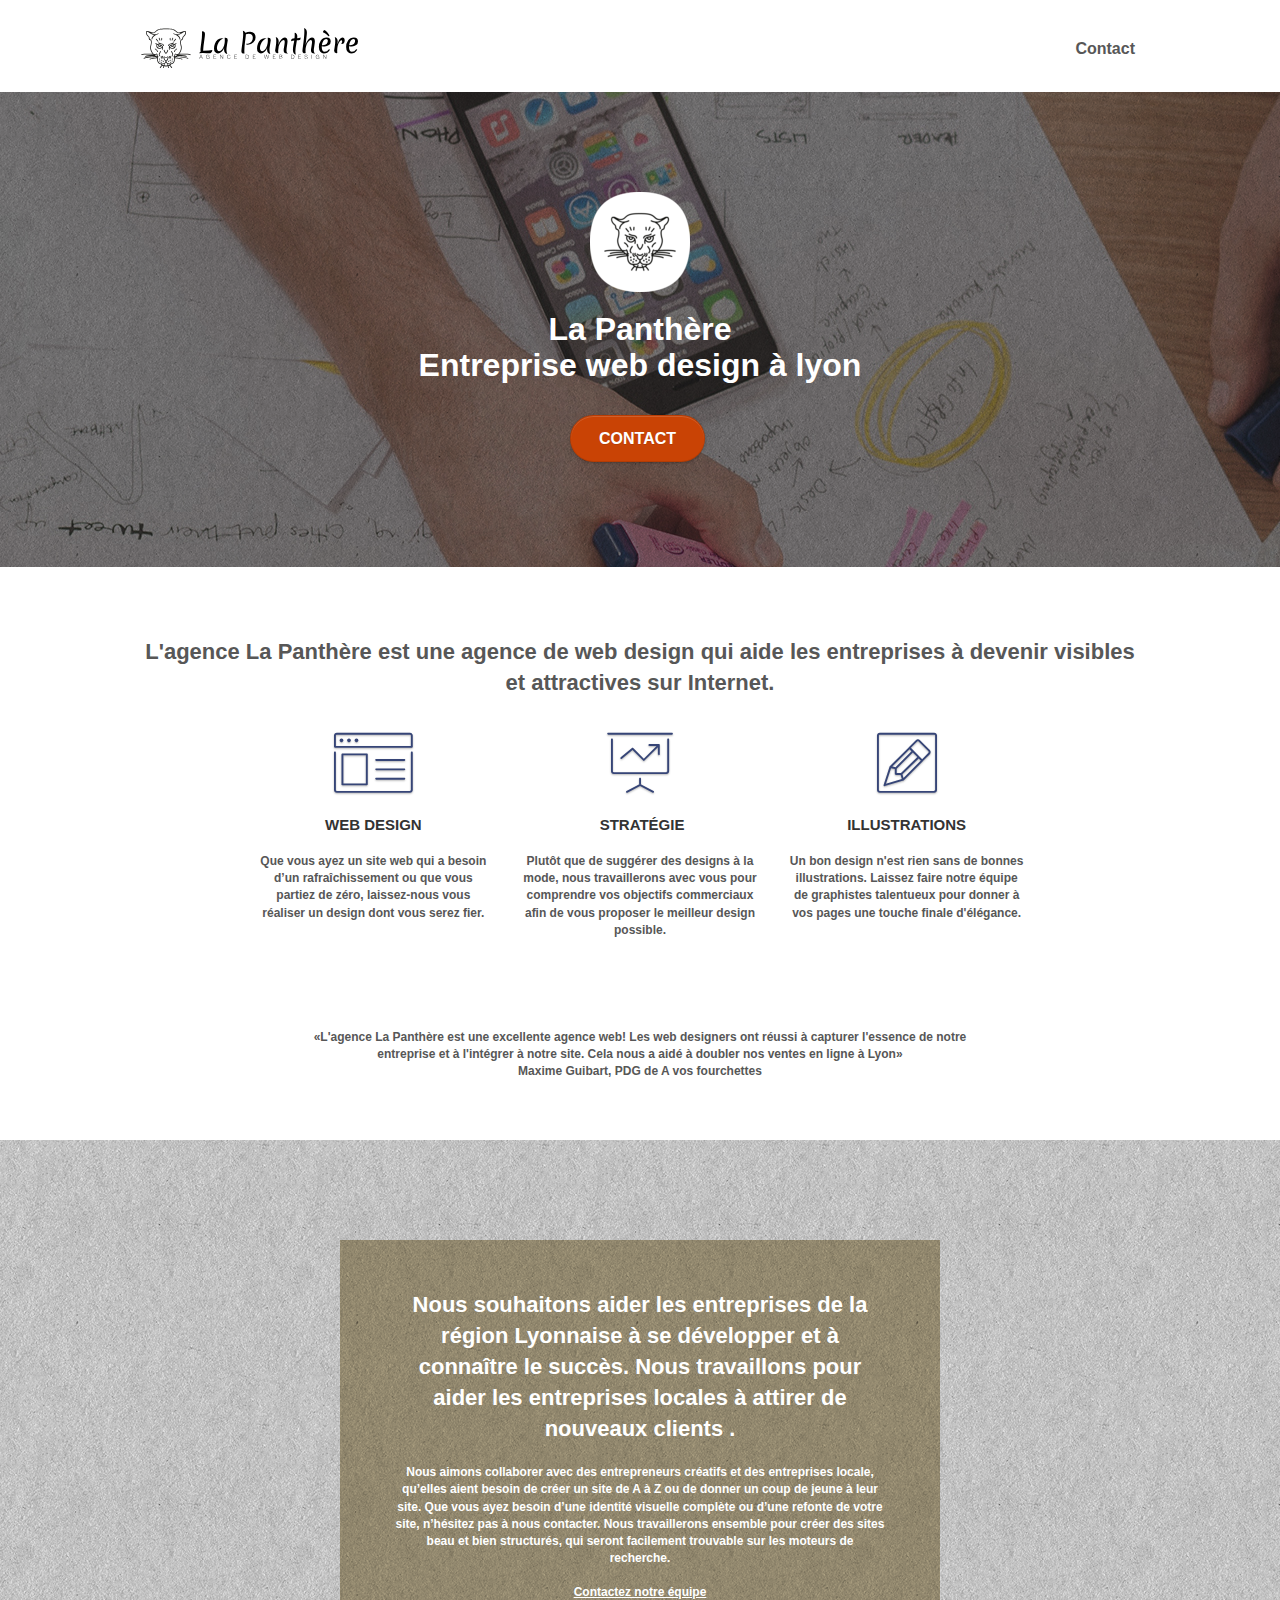
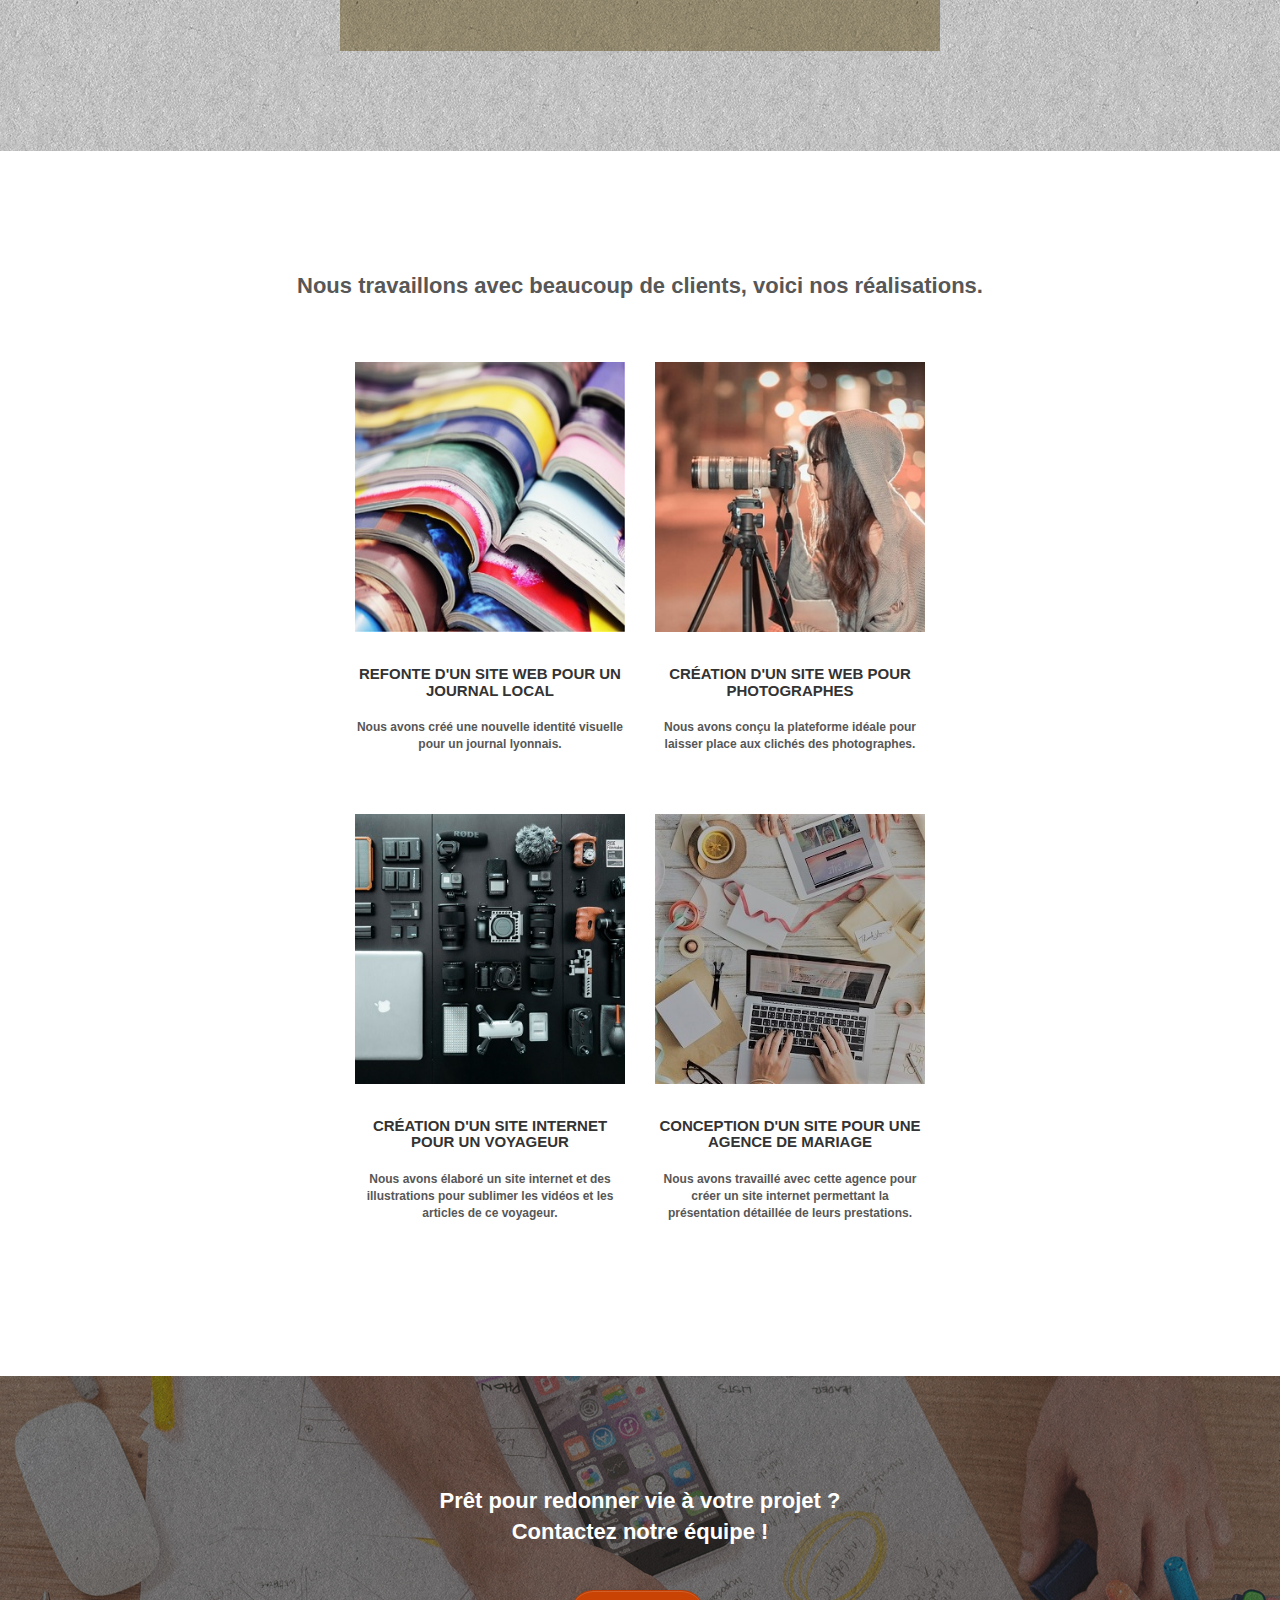
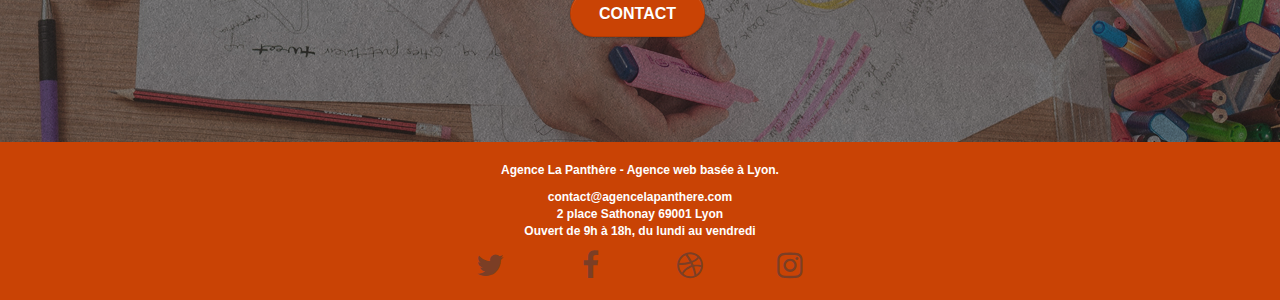
==== index.html @ bd64f6de "add region role" ====
<!doctype html>
<!-- Modifié la balise HTML pour indiquer la langue et le pays de la page : lang="fr-fr" -->
<html lang="fr-fr">
<head>
	<meta charset="utf-8">
	<!-- Supprimé le meta keywords qui est inutile -->
	<!-- Modifié le meta description , content incluant les sujets des pages -->
	<meta name="description" content="Agence de webdesign à Lyon. Proposez de la meilleure expertise pour votre stratégie web: développement et création de site web, web design, stratégie SEO (référencement et positionnement de site internet)">
	<meta name="viewport" content="width=device-width, initial-scale=1.0, viewport-fit=cover">
	<!-- Ajouté balise meta robots et googlebot pour permettre l'indexation-->
	<meta name="robots" content="index,follow">
	<meta name="googlebot" content="index,follow">
	
	<link rel="shortcut icon" type="image/png" href="favicon.jpg">
	
	<!-- minimisé les fiches annexs pour réduire la taille de la page -->
	<link rel="stylesheet" type="text/css" href="./css/bootstrap.min.css">
	<link rel="stylesheet" type="text/css" href="./css/style.min.css">
	<link rel="stylesheet" type="text/css" href="./css/font-awesome.min.css">
	<link rel="stylesheet" type="text/css" href="./css/et-line.min.css">

	<!-- minimisé, parametré exécution defer -->
	<script src="./js/jquery-2.1.0.min.js" defer></script>
	<script src="./js/bootstrap.min.js" defer></script>
	<script src="./js/blocs.min.js" defer></script>
	<script src="./js/jquery.touchSwipe.min.js" defer></script>
	<script src="./js/gmaps.min.js" defer></script>
		
	<!-- Modifié la balise title en donnant un nom incluant le sujet de la page -->
	<title>Agence La Panthère - Entreprise Webdesign lyon</title>
	
		
<!-- Global site tag (gtag.js) - Google Analytics -->
	<script async src="https://www.googletagmanager.com/gtag/js?id=G-L9MEDLCKHD"></script>
	<script>
	window.dataLayer = window.dataLayer || [];
	function gtag(){dataLayer.push(arguments);}
	gtag('js', new Date());

	gtag('config', 'G-L9MEDLCKHD');
	</script>
<!-- Analytics END -->		
</head>
<body>
<!-- Principal conteneur -->
<div class="page-container">
    
<!-- bloc-0 -->
	<div class="bloc bgc-white l-bloc " id="bloc-0">
		<div class="container bloc-sm">

			<nav class="navbar row">
				<div class="navbar-header">
					<!-- Supprimé  div class="keywords" : une technique de black hat -->
					<!-- modifié alt du img -->
					<a class="navbar-brand" href="index.html"><img src="img/agence-la-panthere-monochrome.svg" alt="logo la Panthère agence web design à lyon " height="40" /></a>
					<!-- Supprimé  div class="keywords" : une technique de black hat -->
					<!-- ajouté aria-label="menu bar" pour le btn par rapport à l'accessibilité-->
					<button id="nav-toggle" type="button" class="ui-navbar-toggle navbar-toggle" data-toggle="collapse" data-target=".navbar-1" aria-label="menu bar">
						<!-- Supprimé balise span: Toggle navigation inutile -->
						<span class="icon-bar"></span>
						<span class="icon-bar"></span>
						<span class="icon-bar"></span>
					</button>
				</div>
				<div class="collapse navbar-collapse navbar-1 special-dropdown-nav">
					<ul class="site-navigation nav navbar-nav">
						<!-- Modifié le contenu du balise a en donnant un text compréhensible -->
						<li>
							<a href="contact.html">Contact</a>
						</li>
					</ul>
				</div>
			</nav>
		</div>
	</div>
<!-- bloc-0 END -->

<!-- bloc-1-presentation -->
	<div class="bloc bgc-dark-slate-blue bg-banniere d-bloc bg-t-edge bloc-bg-texture texture-paper b-parallax" id="bloc-1-hero" role="region" aria-label="presentation">
		<div class="container bloc-lg">
			<div class="row tight-width-whitespace">
				<div class="col-sm-12">
					<!-- Modifié alt avec un contenu cohérent-->
					<img src="img/logo.png" class="center-block image-resize-mode" width="100" alt="logo entreprise la Panthère webdesign à lyon " />
					<!-- Modifié le contenu du h1 : incluer le mot de clé exact -->
					<h1 class="text-center hero-bloc-text tc-white ">
						La Panthère <br>
						Entreprise web design à lyon
					</h1>
					<div class="text-center">
						<!-- Modifié href -->
						<a href="contact.html" class="btn btn-lg btn-clean btn-rd cta-hero btn-atomic-tangerine" id="cta-hero">Contact</a>
					</div>
				</div>
			</div>
		</div>
	</div>
<!-- bloc-1-presentation END -->

<!-- bloc-2-services -->
	<div class="bloc bgc-white l-bloc" id="bloc-2-services" role="region" aria-label="services">
		<div class="container bloc-md">
			<div class="row">
				<div class="col-sm-12 text-center">
					<!-- Remplacé image du text avec un h2  -->
					<h2>L'agence La Panthère est une agence de web design qui aide les entreprises à devenir visibles et attractives sur Internet.</h2>
				</div>
			</div>
			<div class="row voffset-lg med-width-whitespace">
				<div class="col-sm-4">
					<div class="text-center">
						<span class="et-icon-browser sm-shadow icon-dark-slate-blue icons icon-lg" ></span>
					</div>
					<h3 class="mg-md text-center">
						Web design
					</h3>
					<p class="text-center ">
						Que vous ayez un site web qui a besoin d&rsquo;un rafraîchissement ou que vous partiez de zéro, laissez-nous vous réaliser un design dont vous serez fier.
					</p>
				</div>
				<div class="col-sm-4">
					<div class="text-center">
						<span class="et-icon-presentation sm-shadow icon-dark-slate-blue icons icon-lg" ></span>
					</div>
					<h3 class="mg-md text-center">
						&nbsp;Stratégie
					</h3>
					<p class="text-center ">
						Plutôt que de suggérer des designs à la mode, nous travaillerons avec vous pour comprendre vos objectifs commerciaux afin de vous proposer le meilleur design possible.<br>
					</p>
				</div>
				<div class="col-sm-4">
					<div class="text-center">
						<span class="et-icon-edit sm-shadow icon-dark-slate-blue icons icon-lg" ></span>
					</div>
					<h3 class="mg-md text-center">
						Illustrations
					</h3>
					<p class="text-center ">
						Un bon design n'est rien sans de bonnes illustrations. Laissez faire notre équipe de graphistes talentueux pour donner à vos pages une touche finale d'élégance.
					</p>
				</div>
			</div>
			<div class="row voffset-lg voffset">
				<div class="col-xs-12 col-md-8 col-md-offset-2 text-center">
					<!-- Remplacé image du text avec une balise de citation -->
					<p>
						<q>L'agence La Panthère est une excellente agence web! 
							Les web designers ont réussi à capturer l'essence de notre entreprise et à l'intégrer à notre site. 
							Cela nous a aidé à doubler nos ventes en ligne à Lyon</q>
						<br>
						Maxime Guibart, PDG de A vos fourchettes
					</p>
				</div>
			</div>
		</div>
	</div>
<!-- bloc-2-services END -->

<!-- bloc-3-what-i-do -->
	<div class="bloc tc-white bg-presentation d-bloc bloc-bg-texture texture-paper b-parallax" id="bloc-3-what-i-do" role="region" aria-label="what-i-do">
		<div class="container bloc-lg">
			<div class="row tight-width-whitespace black-background">
				<div class="col-sm-12">
					<h2 class="mg-md text-center tc-white">
						Nous souhaitons aider les entreprises de la région Lyonnaise à se développer et à connaître le succès. Nous travaillons pour aider les entreprises locales à attirer de nouveaux clients .<br>
					</h2>
					<p class="text-center white ">
						Nous aimons collaborer avec des entrepreneurs créatifs et des entreprises locale, qu’elles aient besoin de créer un site de A à Z ou de donner un coup de jeune à leur site. Que vous ayez besoin d’une identité visuelle complète ou d’une refonte de votre site, n’hésitez pas à nous contacter. Nous travaillerons ensemble pour créer des sites beau et bien structurés, qui seront facilement trouvable sur les moteurs de recherche. 
						<br><br>
						<!-- Modifié le style par rapport à l'accessibilité -->
						<a class="ltc-white bold-link" href="contact.html">Contactez notre équipe</a><br>
					</p>
				</div>
			</div>
		</div>
	</div>
<!-- bloc-3-what-i-do END -->

<!-- bloc-4-portfolio -->
	<div class="bloc bgc-white bg-lines-h2-bg bg-repeat l-bloc" id="bloc-4-portfolio" role="region" aria-label="portfolio">
		<div class="container bloc-lg">
			<div class="row">
				<div class="col-sm-12 text-center">
					<!-- Remplacé image du text avec une balise h2 -->
					<h2>Nous travaillons avec beaucoup de clients, voici nos réalisations.</h2>
				</div>
			</div>
			<div class="row tight-width-whitespace portfolio-row">
				<div class="col-sm-6">
					<a href="#" data-lightbox="img/1.jpg" data-gallery-id="gallery-1" data-caption="Refonte d'un site web pour un journal local" data-frame="snapshot-lb">
						<!-- Modifié alt -->
						<img src="img/1.jpg" alt="refonte site web journal" class="img-responsive portfolio-thumb" />
					</a>
					<h3 class="mg-md text-center">
						Refonte d'un site web pour un journal local
					</h3>
					<p class="text-center">
						Nous avons créé une nouvelle identité visuelle pour un journal lyonnais.
					</p>
				</div>
				<div class="col-sm-6">
					<a href="#" data-lightbox="img/2.jpg" data-gallery-id="gallery-1" data-caption="Création d'un site web pour photographes" data-frame="snapshot-lb">
						<!-- Modifié alt -->
						<img src="img/2.jpg" class="img-responsive portfolio-thumb" alt="Création d'un site web pour photographes" />
					</a>
					<h3 class="mg-md text-center">
						Création d'un site web pour photographes
					</h3>
					<p class="text-center">
						Nous avons conçu la plateforme idéale pour laisser place aux clichés des photographes.
					</p>
				</div>
			</div>
			<div class="row tight-width-whitespace portfolio-row">
				<div class="col-sm-6">
					<a href="#" data-lightbox="img/3.bmp" data-gallery-id="gallery-1" data-caption="Création d'un site internet pour un voyageur" data-frame="snapshot-lb">
						<!-- Modifié alt -->
						<img src="img/3.bmp" class="img-responsive portfolio-thumb" alt="Création d'un site web pour voyageur"/>
					</a>
					<h3 class="mg-md text-center">
						Création d'un site internet pour un voyageur
					</h3>
					<p class="text-center">
						Nous avons élaboré un site internet et des illustrations pour sublimer les vidéos et les articles de ce voyageur.
					</p>
				</div>
				<div class="col-sm-6">
					<a href="#" data-lightbox="img/4.bmp" data-gallery-id="gallery-1" data-caption="Conception d'un site pour une agence de mariage" data-frame="snapshot-lb">
						<!-- Modifié alt -->
						<img src="img/4.bmp" class="img-responsive portfolio-thumb" alt="Création d'un site web pour agence de mariage" />
					</a>
					<h3 class="mg-md text-center">
						Conception d'un site pour une agence de mariage
					</h3>
					<p class="text-center">
						Nous avons travaillé avec cette agence pour créer un site internet permettant la présentation détaillée de leurs prestations.
					</p>
				</div>
			</div>
		</div>
	</div>
<!-- bloc-4-portfolio END -->

<!-- bloc-5-cta -->
	<div class="bloc bgc-dark-slate-blue bg-banniere d-bloc bloc-bg-texture texture-paper" id="bloc-5-cta" role="region" aria-label="contact us">
		<div class="container bloc-lg">
			<div class="row">
				<h2 class="mg-md text-center tc-white">
					Prêt pour redonner vie à votre projet ?<br>Contactez notre équipe !
				</h2>
				<div class="col-sm-12 text-center">
					<!-- Modifié href -->
					<a href="contact.html" class="btn btn-atomic-tangerine btn-clean btn-rd btn-lg cta-hero">Contact</a>
				</div>
			</div>
		</div>
	</div>
<!-- bloc-5-cta END -->

<!-- Footer - bloc-8 -->
<!-- ajouté L'ARIA Landmark Roles pour l'aspec sémantique -->
	<div class="bloc bgc-atomic-tangerine d-bloc" id="bloc-8" role="contentinfo">
		<div class="container bloc-sm">
			<div class="row">
				<div class="col-sm-12">
					<p class="text-center white">
						Agence La Panthère - Agence web basée à Lyon.<br>
					</p>
					<p class="text-center white">
						<a  class="white" href="mailto:contact@agencelapanthere.com">contact@agencelapanthere.com</a>
						<br>
						<a class="white" target="blank" href="https://www.google.fr/maps/place/2+Pl.+Sathonay,+69001+Lyon/@45.7695241,4.8279733,17z/data=!3m1!4b1!4m5!3m4!1s0x47f4eb020f3664e9:0x13e3d71752922c1f!8m2!3d45.7695241!4d4.8301673">2 place Sathonay 69001 Lyon</a>
						<br>Ouvert de 9h à 18h, du lundi au vendredi<br>
					</p>
					<div class="row row-no-gutters social">
						<div class="col-sm-3">
							<div class="text-center">
								<!-- modifié href pour pointer le lien correct-->
								<!-- ajouté aria-label="twitter link" pour l'accessibilité -->
								<a class="social" href="https://twitter.com" aria-label="twitter link"><span class="fa fa-twitter icon-md"></span></a>
							</div>
						</div>
						<div class="col-sm-3">
							<div class="text-center">
								<!-- modifié href pour pointer le lien correct -->
								<!-- ajouté aria-label="facebook link" pour l'accessibilité -->
								<a class="social" href="https://www.facebook.com" aria-label="facebook link"><span class="fa fa-facebook icon-md"></span></a>
							</div>
						</div>
						<div class="col-sm-3">
							<div class="text-center">
								<!-- modifié href pour pointer le lien correct -->
								<!-- ajouté aria-label="dribbble link" pour l'accessibilité -->
								<a class="social" href="https://www.dribbble.com" aria-label="dribbble link"><span class="fa fa-dribbble icon-md"></span></a>
							</div>
						</div>
						<div class="col-sm-3">
							<div class="text-center">
								<!-- modifié href pour pointer le lien correct -->
								<!-- ajouté aria-label="instagram link" pour l'accessibilité -->
								<a class="social" href="https://www.instagram.com" aria-label="instagram link"><span class="fa fa-instagram icon-md"></span></a>
							</div>
						</div>
					</div>
					<!-- Supprimé les liens de partenaires qui n'existent pas -->
			</div>
		</div>
	</div>
	<!-- Footer - bloc-8 END -->

	</div>
<!-- Footer - bloc-8 END -->
</div>
<!-- Principal conteneur END -->
    


</body>
</html>
---- css/style.min.css ----
body{margin:0;padding:0;background:#FFF;overflow-x:hidden;-webkit-font-smoothing:antialiased;-moz-osx-font-smoothing:grayscale}a,button{transition:all .3s ease-in-out;outline:none!important}a:hover{text-decoration:none;cursor:pointer}#page-loading-blocs-notifaction{position:fixed;top:0;bottom:0;width:100%;z-index:100000;background:#FFF url(../img/pageload-spinner.gif) no-repeat center center}.bloc{width:100%;clear:both;background:50% 50% no-repeat;padding:0 50px;-webkit-background-size:cover;-moz-background-size:cover;-o-background-size:cover;background-size:cover;position:relative}.bloc .container{padding-left:0;padding-right:0}.bloc-lg{padding:100px 50px}.bloc-md{padding:50px}.bloc-sm{padding:20px 50px}.bg-center,.bg-l-edge,.bg-r-edge,.bg-t-edge,.bg-b-edge,.bg-tl-edge,.bg-bl-edge,.bg-tr-edge,.bg-br-edge,.bg-repeat{-webkit-background-size:auto!important;-moz-background-size:auto!important;-o-background-size:auto!important;background-size:auto!important}.bg-repeat{background:repeat}.bg-t-edge{background:top no-repeat}.bloc-bg-texture::before{content:"";background-size:2px 2px;position:absolute;top:0;bottom:0;left:0;right:0}.texture-paper::before{background:url(../img/texture-paper.png);background-size:280px 280px}.b-parallax{background-attachment:fixed}.d-bloc{color:rgba(255,255,255,.7)}.d-bloc button:hover{color:rgba(255,255,255,.9)}.d-bloc .icon-round,.d-bloc .icon-square,.d-bloc .icon-rounded,.d-bloc .icon-semi-rounded-a,.d-bloc .icon-semi-rounded-b{border-color:rgba(255,255,255,.9)}.d-bloc .divider-h span{border-color:rgba(255,255,255,.2)}.d-bloc .a-btn,.d-bloc .navbar a,.d-bloc .navbar-brand,.d-bloc a .icon-sm,.d-bloc a .icon-md,.d-bloc a .icon-lg,.d-bloc a .icon-xl,.d-bloc h1 a,.d-bloc h2 a,.d-bloc h3 a,.d-bloc h4 a,.d-bloc h5 a,.d-bloc h6 a,.d-bloc p a{color:rgba(71,60,60,.6)}.d-bloc .a-btn:hover,.d-bloc .navbar a:hover,.d-bloc .navbar-brand:hover,.d-bloc a:hover .icon-sm,.d-bloc a:hover .icon-md,.d-bloc a:hover .icon-lg,.d-bloc a:hover .icon-xl,.d-bloc h1 a:hover,.d-bloc h2 a:hover,.d-bloc h3 a:hover,.d-bloc h4 a:hover,.d-bloc h5 a:hover,.d-bloc h6 a:hover,.d-bloc p a:hover{color:#2f2d2d}.d-bloc .navbar-toggle .icon-bar{background:rgba(255,255,255,1)}.d-bloc .btn-wire,.d-bloc .btn-wire:hover{color:rgba(255,255,255,1);border-color:rgba(255,255,255,1)}.d-bloc .panel{color:rgba(0,0,0,.5)}.d-bloc .panel button:hover{color:rgba(0,0,0,.7)}.d-bloc .panel icon{border-color:rgba(0,0,0,.7)}.d-bloc .panel .divider-h span{border-color:rgba(0,0,0,.1)}.d-bloc .panel .a-btn{color:rgba(0,0,0,.6)}.d-bloc .panel .a-btn:hover{color:rgba(0,0,0,1)}.d-bloc .panel .btn-wire,.d-bloc .panel .btn-wire:hover{color:rgba(0,0,0,.7);border-color:rgba(0,0,0,.3)}.d-bloc .panel,.l-bloc{color:rgba(0,0,0,.5)}.d-bloc .panel button:hover,.l-bloc button:hover{color:rgba(0,0,0,.7)}.l-bloc .icon-round,.l-bloc .icon-square,.l-bloc .icon-rounded,.l-bloc .icon-semi-rounded-a,.l-bloc .icon-semi-rounded-b{border-color:rgba(0,0,0,.7)}.d-bloc .panel .divider-h span,.l-bloc .divider-h span{border-color:rgba(0,0,0,.1)}.d-bloc .panel .a-btn,.l-bloc .a-btn,.l-bloc .navbar a,.l-bloc .navbar-brand,.l-bloc a .icon-sm,.l-bloc a .icon-md,.l-bloc a .icon-lg,.l-bloc a .icon-xl,.l-bloc h1 a,.l-bloc h2 a,.l-bloc h3 a,.l-bloc h4 a,.l-bloc h5 a,.l-bloc h6 a,.l-bloc p a{color:rgba(0,0,0,.6)}.d-bloc .panel .a-btn:hover,.l-bloc .a-btn:hover,.l-bloc .navbar a:hover,.l-bloc .navbar-brand:hover,.l-bloc a:hover .icon-sm,.l-bloc a:hover .icon-md,.l-bloc a:hover .icon-lg,.l-bloc a:hover .icon-xl,.l-bloc h1 a:hover,.l-bloc h2 a:hover,.l-bloc h3 a:hover,.l-bloc h4 a:hover,.l-bloc h5 a:hover,.l-bloc h6 a:hover,.l-bloc p a:hover{color:rgba(0,0,0,1)}.l-bloc .navbar-toggle .icon-bar{color:rgba(0,0,0,.6)}.d-bloc .panel .btn-wire,.d-bloc .panel .btn-wire:hover,.l-bloc .btn-wire,.l-bloc .btn-wire:hover{color:rgba(0,0,0,.7);border-color:rgba(0,0,0,.3)}.voffset{margin-top:30px}.voffset-lg{margin-top:80px}.row-no-gutters{margin-right:0;margin-left:0}.row.row-no-gutters>[class^="col-"],.row.row-no-gutters>[class*=" col-"]{padding-right:0;padding-left:0}#bloc-1-hero h1{font-size:32px}.navbar{margin-bottom:0;z-index:1}.navbar-brand{height:auto;padding:3px 15px;font-size:25px;font-weight:400;font-weight:600;line-height:44px}.navbar-brand img{max-height:200px;margin:0 5px 0 0;display:inline}.navbar-brand img[src$=svg]{min-width:100px}.nav-center .navbar-brand img{margin:0}.navbar .nav{padding-top:2px;margin-right:-16px;float:right;z-index:1}.nav>li{float:left;margin-top:4px;font-size:16px}.navbar-nav .open .dropdown-menu>li>a{text-align:inherit}.nav>li a:hover,.nav>li a:focus{background:transparent}.navbar-toggle{margin:10px 10px 0 0;border:0}.navbar-toggle:hover{background:transparent!important}.navbar-toggle .icon-bar{background-color:rgba(0,0,0,.5);width:26px}.nav-invert .navbar .nav{float:left}.nav-invert .navbar-header,.nav-invert .navbar-brand{float:right;position:relative;z-index:2}@media (min-width:768px){.site-navigation{position:absolute;top:50%;right:20px;transform:translate(0,-50%);-webkit-transform:translateY(-50%)}.nav>li .dropdown-menu a,.nav>li .dropdown-menu a:hover{color:#484848}.nav-invert .site-navigation{left:0;right:0}.nav-center{text-align:center}.nav-center .navbar-header{width:100%}.nav-center .navbar-header,.nav-center .navbar-brand,.nav-center .nav>li{float:none;display:inline-block}.nav-center .site-navigation{position:relative;width:100%;right:0;margin-right:0;margin-top:20px}.nav-center.mini-nav .navbar-toggle{float:none;margin:10px auto 0}}.nav>li>.dropdown a{background:none!important;display:block;padding:14px 15px}nav .caret{margin:0 5px}.dropdown-menu .dropdown-menu{top:-8px;left:100%}.dropdown-menu .dropmenu-flow-right{top:100%;left:0;margin-left:-1px;border-top-left-radius:0;border-top-right-radius:0}.dropdown-menu .dropdown span{border:4px solid #000;border-top-color:transparent;border-right-color:transparent;border-bottom-color:transparent;margin:6px -5px 0 0!important;float:right}.mg-md{margin-top:10px;margin-bottom:20px}.mg-lg{margin-top:10px;margin-bottom:40px}.btn{margin:0 5px 5px 0}.btn.pull-right{margin:0 0 5px 5px}.btn-d,.btn-d:hover,.btn-d:focus{color:#FFF;background:rgba(0,0,0,.3)}button{outline:none!important}.btn-rd{border-radius:40px}.btn-clean{border:1px solid rgba(0,0,0,.08);border-bottom-color:rgba(0,0,0,.1);text-shadow:0 1px 0 rgba(0,0,1,.1);box-shadow:0 1px 3px rgba(0,0,1,.25),inset 0 1px 0 0 rgba(255,255,255,.15)}.icon-md{font-size:30px!important}.icon-lg{font-size:60px!important}.sm-shadow{text-shadow:0 1px 2px rgba(0,0,0,.3)}.panel-sq,.panel-sq .panel-heading,.panel-sq .panel-footer{border-radius:0}.panel-rd{border-radius:30px}.panel-rd .panel-heading{border-radius:29px 29px 0 0}.panel-rd .panel-footer{border-radius:0 0 29px 29px}.form-control{border-color:rgba(0,0,0,.1);box-shadow:none}.scrollToTop{width:40px;height:40px;position:fixed;bottom:20px;right:20px;opacity:0;z-index:500;transition:all .3s ease-in-out}.scrollToTop span{margin-top:6px}.showScrollTop{font-size:14px;opacity:1}a[data-lightbox]{position:relative;display:block;text-align:center}a[data-lightbox]:hover::before{content:"+";font-family:"HelveticaNeue-Light","Helvetica Neue Light","Helvetica Neue",Helvetica,Arial;font-size:32px;width:50px;height:50px;margin-left:-25px;border-radius:50%;background:rgba(0,0,0,.6);color:#FFF;font-weight:100;z-index:1;position:absolute;top:50%;transform:translateY(-50%);-webkit-transform:translateY(-50%)}a[data-lightbox]:hover img{opacity:.6;-webkit-animation-fill-mode:none;animation-fill-mode:none}#lightbox-modal{display:flex;align-items:center}#lightbox-modal .modal-dialog{width:90%;max-width:900px;margin:0 auto 0}#lightbox-modal .modal-dialog img{max-height:90vh;margin:0 auto}.lightbox-caption{padding:20px;color:#FFF;background:rgba(0,0,0,.5);position:absolute;left:15px;right:15px;bottom:5px}.close-lightbox{color:#FFF;font-size:30px;position:absolute;top:20px;right:20px;z-index:20;background:rgba(0,0,0,.5);border:none;line-height:30px;padding:0 9px 5px;opacity:.3}.close-lightbox:hover,.next-lightbox:hover,.prev-lightbox:hover{opacity:1;color:#FFF}.next-lightbox,.prev-lightbox{font-size:20px;color:rgba(255,255,255,.9);background:rgba(0,0,0,.5);transition:all .2s ease-in-out;position:absolute;top:45%;z-index:1;opacity:.4}.next-lightbox{padding:6px 8px 1px 13px;right:25px}.prev-lightbox{padding:6px 13px 1px 10px;left:25px}.snapshot-lb .modal-body{padding-bottom:45px}.snapshot-lb .lightbox-caption{padding:0;color:rgba(0,0,0,.5);background:none}h1,h2,h3,h4,h5,h6,p,label,.btn,a{font-family:"helvetica";font-weight:600;color:#575757!important}.container{max-width:1000px}.hero-bloc-text{font-size:38px}.hero-bloc-text-sub{font-size:36px}.statement-bloc-text{line-height:26px;font-style:italic;font-size:20px;text-align:center;font-weight:lighter;max-width:520px;margin:auto auto auto auto}p{font-size:12px}.tight-width-whitespace{max-width:600px;margin:auto auto auto auto}.h1{font-size:20px;font-family:"Open Sans"}.cta-hero{margin-top:22px;color:#FFFFFF!important;text-transform:uppercase;padding:12px 28px 12px 28px;font-size:16px;font-weight:700}.social{max-width:400px;margin:auto auto auto auto;display:flex;justify-content:space-between}.social>div{display:flex;justify-content:center}h2{font-size:22px;line-height:1.4em}h3{font-size:15px;text-transform:uppercase;font-weight:700;color:#333333!important}.med-width-whitespace{max-width:800px;margin:auto auto auto auto;box-shadow:0 0 0 #000}h1{color:#333333!important}h4{color:#333333!important}.icons{margin-bottom:14px;margin-top:24px}.white{color:#ffff!important}.black{color:#2f2d2d!important}.portfolio-thumb{margin-bottom:24px}.portfolio-row{margin-bottom:44px;margin-top:50px}.portfolio-row>div{display:flex;flex-direction:column;align-items:center}.avatar{box-shadow:0 4px 9px rgba(0,0,0,.3)}.black-background{background-color:rgba(165,147,99,.7);padding:40px 40px 40px 40px}.bold-link{font-weight:900;text-decoration:underline!important}.bgc-white{background-color:#FFF}.bgc-atomic-tangerine{background-color:#C94305}.tc-white{color:#ffff!important;position:relative}.btn-atomic-tangerine{background:#C94305;color:#FFFFFF!important}.btn-atomic-tangerine:hover{background:#c27956!important;color:#FFFFFF!important}.ltc-white{color:#FFFFFF!important}.ltc-white:hover{color:#F3976C!important}.ltc-atomic-tangerine{color:#F3976C!important}.ltc-atomic-tangerine:hover{color:#c27956!important}.icon-dark-slate-blue{color:#364577!important;border-color:#364577!important}.bg-dots-bg{background-image:url(../img/dots-bg.png)}.bg-banniere{background-image:url(../img/agence-la-panthere.jpg)}.bg-presentation{background-image:url(../img/image-de-presentation.bmp)}.contact-form{display:flex;justify-content:center}.contact-form>.col-sm-6{width:auto}.social a:hover .icon-md{color:#fff}@media (max-width:1024px){.bloc{padding-left:20px;padding-right:20px}.bloc.full-width-bloc,.bloc-tile-2.full-width-bloc .container,.bloc-tile-3.full-width-bloc .container,.bloc-tile-4.full-width-bloc .container{padding-left:0;padding-right:0}}@media (max-width:992px) and (min-width:768px){.navbar .nav{max-width:80%}.nav-center.navbar .nav{max-width:100%}}@media only screen and (min-width:768px) and (max-width:1024px) and (orientation:landscape){.b-parallax{background-attachment:scroll}}@media only screen and (min-width:1024px) and (max-width:1366px) and (-webkit-min-device-pixel-ratio:1.5){.b-parallax{background-attachment:scroll}}@media (max-width:991px){.container{width:100%}.b-parallax{background-attachment:scroll}.page-container,#hero-bloc{overflow-x:hidden;position:relative}.bloc-group,.bloc-group .bloc{display:block;width:100%}.bloc-fill-screen .fill-bloc-top-edge,.bloc-fill-screen .fill-bloc-bottom-edge{padding:0 20px}}@media (max-width:767px){.page-container{overflow-x:hidden;position:relative}h1,h2,h3,h4,h5,h6,p,#disqus_thread{padding-left:10px!important;padding-right:10px!important}.b-parallax{background-attachment:scroll}.navbar .nav{padding-top:0;border-top:1px solid rgba(0,0,0,.2);float:none!important}.navbar.row{margin-left:0;margin-right:0}.site-navigation{position:inherit;transform:none;-webkit-transform:none;-ms-transform:none}.nav>li{margin-top:0;border-bottom:1px solid rgba(0,0,0,.1);background:rgba(0,0,0,.05);text-align:left;padding-left:15px;width:100%}.nav>li:hover{background:rgba(0,0,0,.08)}.dropdown .dropdown a .caret{float:none;margin:5px 0 0 10px!important;border:4px solid #000;border-bottom-color:transparent;border-right-color:transparent;border-left-color:transparent}#hero-bloc .navbar .nav{background:rgba(0,0,0,.8)}#hero-bloc .navbar .nav a{color:rgba(255,255,255,.6)}.hero{padding:50px 0}.hero-nav{left:-1px;right:-1px}.navbar-collapse{padding:0;overflow-x:hidden;-webkit-box-shadow:none;box-shadow:none}.navbar-brand img{max-height:40px;width:auto}.nav-invert .navbar-header{float:none;width:100%}.nav-invert .navbar-toggle{float:left;margin-left:10px}.bloc{padding-left:0;padding-right:0}.bloc-xxl,.bloc-xl,.bloc-lg{padding:40px 0}.bloc-sm,.bloc-md{padding-left:0;padding-right:0}.bloc-tile-2 .container,.bloc-tile-3 .container,.bloc-tile-4 .container,.bloc-fill-screen .fill-bloc-top-edge,.bloc-fill-screen .fill-bloc-bottom-edge{padding-left:0;padding-right:0}.a-block{padding:0 10px}.btn-dwn{display:none}.voffset{margin-top:5px}.voffset-md{margin-top:20px}.voffset-lg{margin-top:30px}form{padding:5px}.close-lightbox{display:inline-block}.blocsapp-device-iphone5{background-size:216px 425px;padding-top:60px;width:216px;height:425px}.blocsapp-device-iphone5 img{width:180px;height:320px}}@media (max-width:400px){.bloc{padding-left:0;padding-right:0}}@media (max-width:767px){.bloc-mob-center-text{text-align:center}}
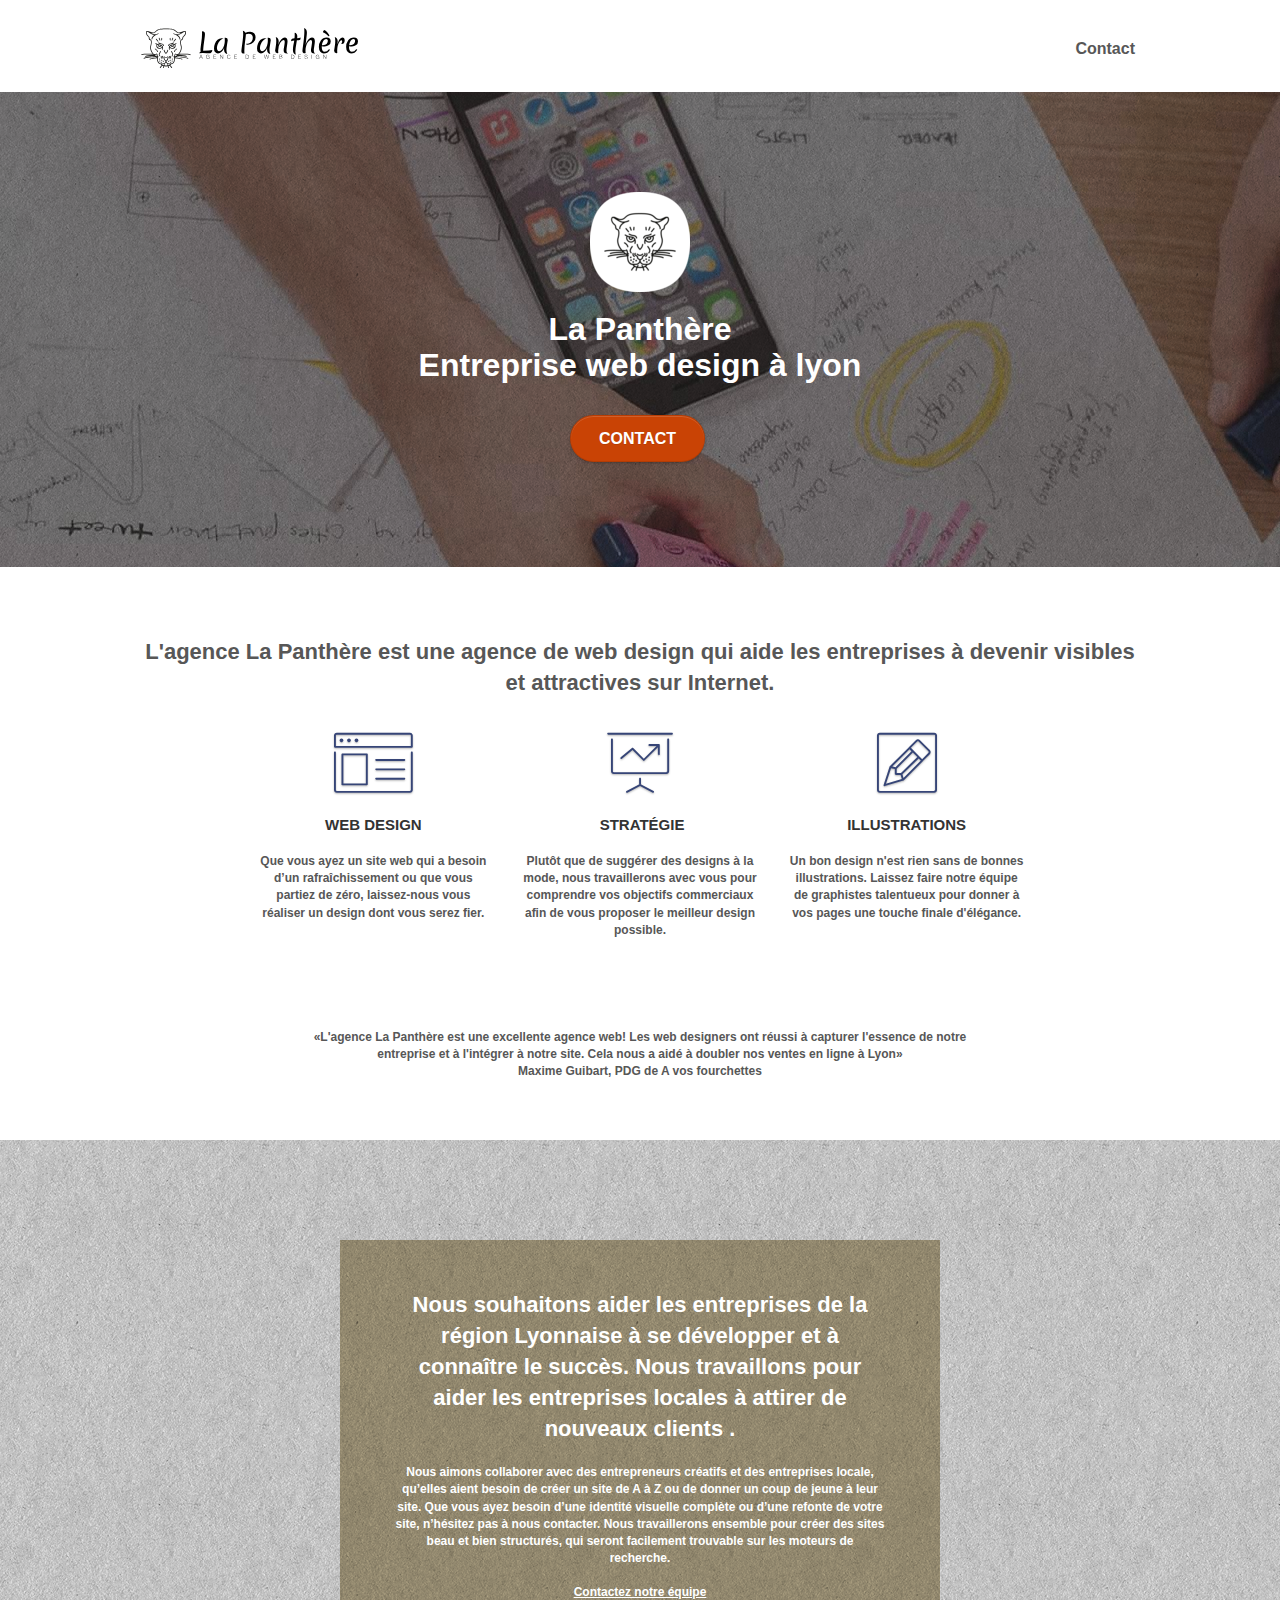
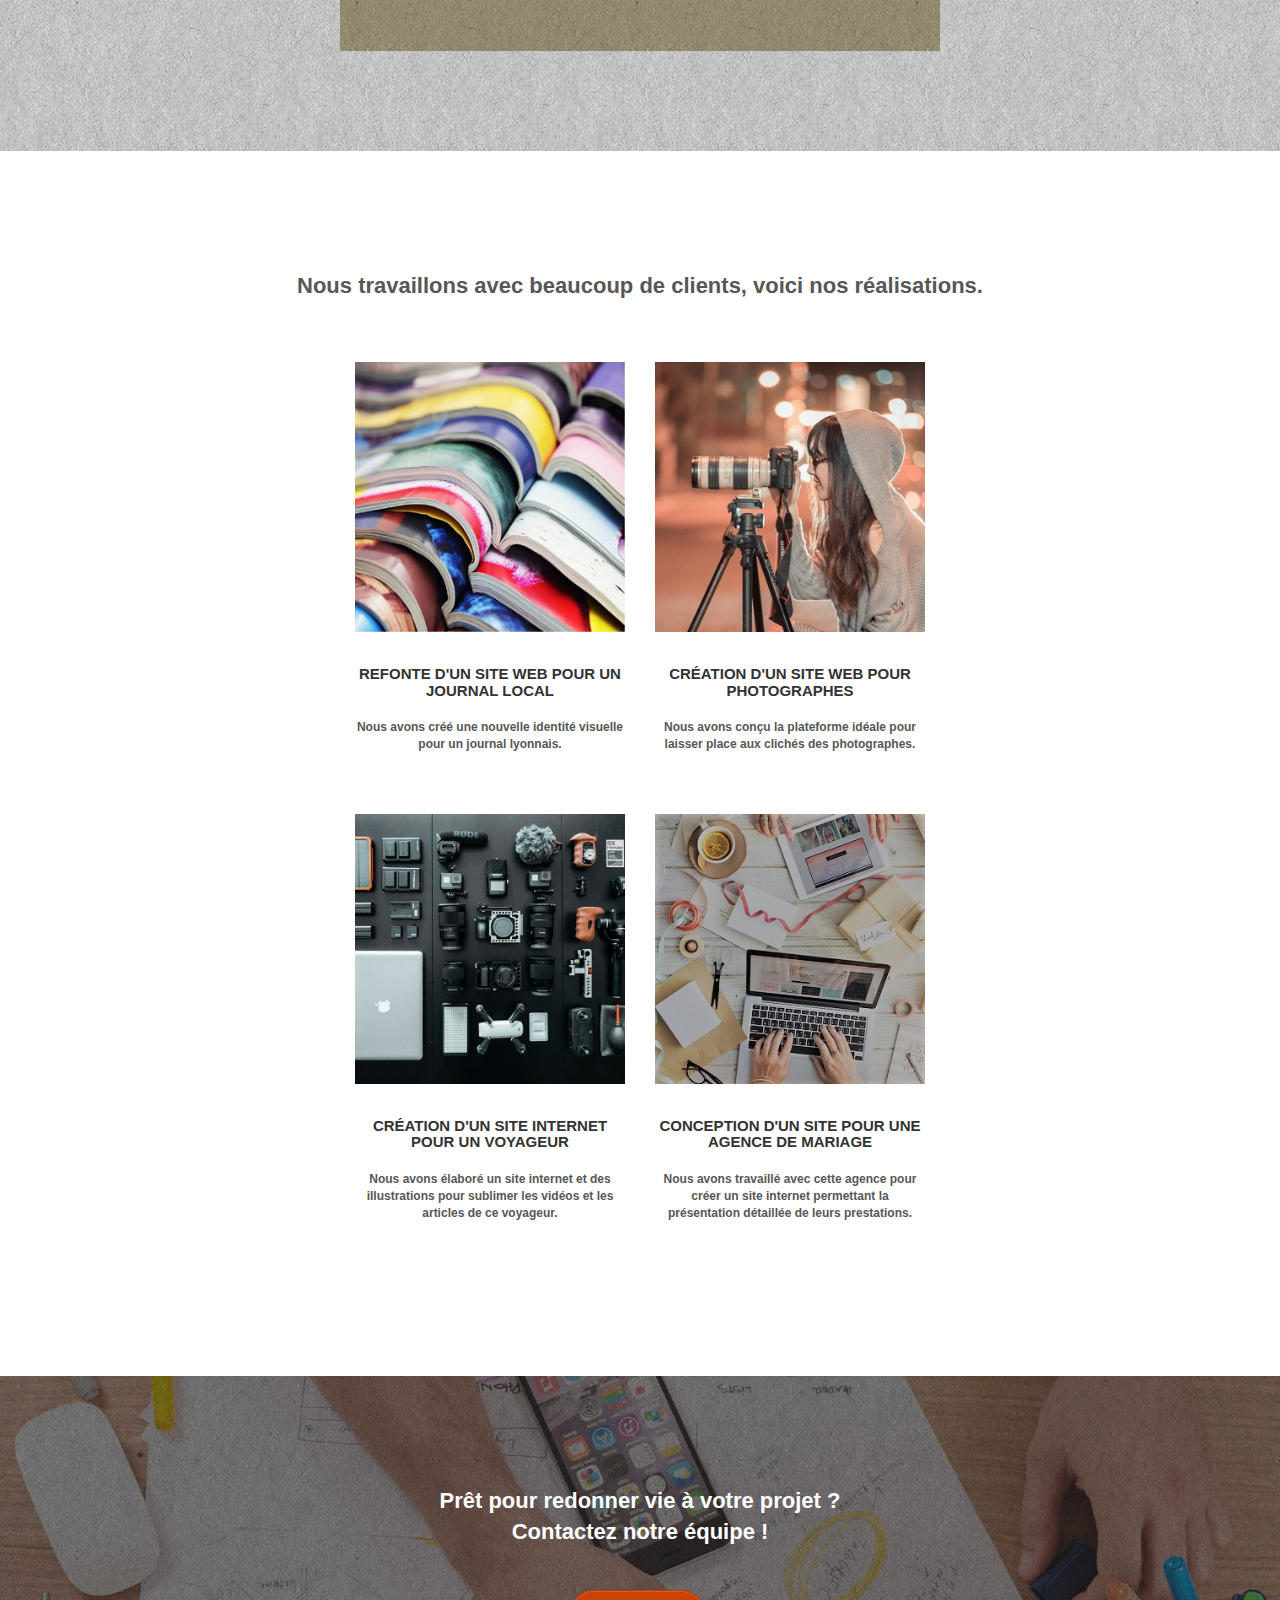
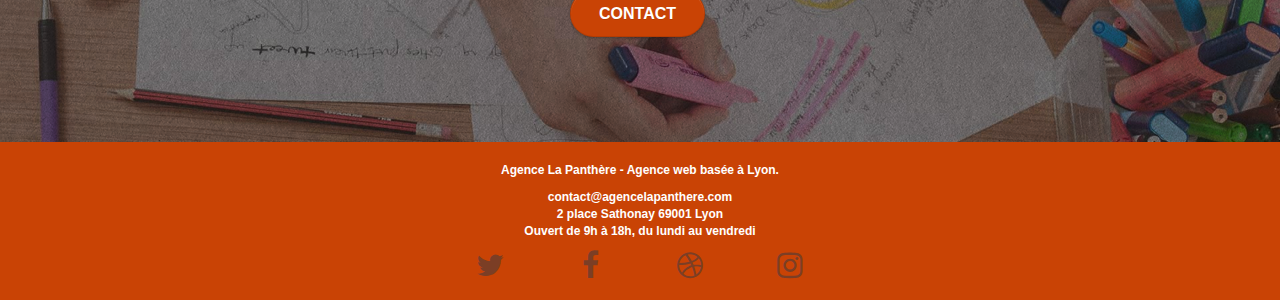
==== commit 0dbc3e46: "add width height 320 to img" ====
--- a/index.html
+++ b/index.html
@@ -10,16 +10,19 @@
 	<!-- Ajouté balise meta robots et googlebot pour permettre l'indexation-->
 	<meta name="robots" content="index,follow">
 	<meta name="googlebot" content="index,follow">
+
+	<!-- ajouté lien canonique -->
+	<link rel="canonical" href="https://crabojado.github.io/la-panthere-web-design/" />
 	
 	<link rel="shortcut icon" type="image/png" href="favicon.jpg">
 	
-	<!-- minimisé les fiches annexs pour réduire la taille de la page -->
+	<!-- minifié les fiches annexs pour réduire la taille de la page -->
 	<link rel="stylesheet" type="text/css" href="./css/bootstrap.min.css">
 	<link rel="stylesheet" type="text/css" href="./css/style.min.css">
 	<link rel="stylesheet" type="text/css" href="./css/font-awesome.min.css">
 	<link rel="stylesheet" type="text/css" href="./css/et-line.min.css">
 
-	<!-- minimisé, parametré exécution defer -->
+	<!-- minifié, parametré exécution defer -->
 	<script src="./js/jquery-2.1.0.min.js" defer></script>
 	<script src="./js/bootstrap.min.js" defer></script>
 	<script src="./js/blocs.min.js" defer></script>
@@ -191,7 +194,7 @@
 				<div class="col-sm-6">
 					<a href="#" data-lightbox="img/1.jpg" data-gallery-id="gallery-1" data-caption="Refonte d'un site web pour un journal local" data-frame="snapshot-lb">
 						<!-- Modifié alt -->
-						<img src="img/1.jpg" alt="refonte site web journal" class="img-responsive portfolio-thumb" />
+						<img src="img/1.jpg" alt="refonte site web journal" class="img-responsive portfolio-thumb" width="320" height="320"/>
 					</a>
 					<h3 class="mg-md text-center">
 						Refonte d'un site web pour un journal local
@@ -203,7 +206,7 @@
 				<div class="col-sm-6">
 					<a href="#" data-lightbox="img/2.jpg" data-gallery-id="gallery-1" data-caption="Création d'un site web pour photographes" data-frame="snapshot-lb">
 						<!-- Modifié alt -->
-						<img src="img/2.jpg" class="img-responsive portfolio-thumb" alt="Création d'un site web pour photographes" />
+						<img src="img/2.jpg" class="img-responsive portfolio-thumb" alt="Création d'un site web pour photographes" width="320" height="320" />
 					</a>
 					<h3 class="mg-md text-center">
 						Création d'un site web pour photographes
@@ -215,9 +218,9 @@
 			</div>
 			<div class="row tight-width-whitespace portfolio-row">
 				<div class="col-sm-6">
-					<a href="#" data-lightbox="img/3.bmp" data-gallery-id="gallery-1" data-caption="Création d'un site internet pour un voyageur" data-frame="snapshot-lb">
+					<a href="#" data-lightbox="img/3.jpg" data-gallery-id="gallery-1" data-caption="Création d'un site internet pour un voyageur" data-frame="snapshot-lb">
 						<!-- Modifié alt -->
-						<img src="img/3.bmp" class="img-responsive portfolio-thumb" alt="Création d'un site web pour voyageur"/>
+						<img src="img/3.jpg" class="img-responsive portfolio-thumb" alt="Création d'un site web pour voyageur" width="320" height="320"/>
 					</a>
 					<h3 class="mg-md text-center">
 						Création d'un site internet pour un voyageur
@@ -227,9 +230,9 @@
 					</p>
 				</div>
 				<div class="col-sm-6">
-					<a href="#" data-lightbox="img/4.bmp" data-gallery-id="gallery-1" data-caption="Conception d'un site pour une agence de mariage" data-frame="snapshot-lb">
+					<a href="#" data-lightbox="img/4.jpg" data-gallery-id="gallery-1" data-caption="Conception d'un site pour une agence de mariage" data-frame="snapshot-lb">
 						<!-- Modifié alt -->
-						<img src="img/4.bmp" class="img-responsive portfolio-thumb" alt="Création d'un site web pour agence de mariage" />
+						<img src="img/4.jpg" class="img-responsive portfolio-thumb" alt="Création d'un site web pour agence de mariage" width="320" height="320"/>
 					</a>
 					<h3 class="mg-md text-center">
 						Conception d'un site pour une agence de mariage
@@ -268,11 +271,11 @@
 					<p class="text-center white">
 						Agence La Panthère - Agence web basée à Lyon.<br>
 					</p>
-					<p class="text-center white">
-						<a  class="white" href="mailto:contact@agencelapanthere.com">contact@agencelapanthere.com</a>
+					<p class="text-center white" >
+						<a class="white" href="mailto:contact@agencelapanthere.com" itemprop="email" >contact@agencelapanthere.com</a>
 						<br>
-						<a class="white" target="blank" href="https://www.google.fr/maps/place/2+Pl.+Sathonay,+69001+Lyon/@45.7695241,4.8279733,17z/data=!3m1!4b1!4m5!3m4!1s0x47f4eb020f3664e9:0x13e3d71752922c1f!8m2!3d45.7695241!4d4.8301673">2 place Sathonay 69001 Lyon</a>
-						<br>Ouvert de 9h à 18h, du lundi au vendredi<br>
+						<a class="white" target="blank" href="https://www.google.fr/maps/place/2+Pl.+Sathonay,+69001+Lyon/@45.7695241,4.8279733,17z/data=!3m1!4b1!4m5!3m4!1s0x47f4eb020f3664e9:0x13e3d71752922c1f!8m2!3d45.7695241!4d4.8301673" itemprop="address" itemscope itemtype="https://schema.org/PostalAddress">2 place Sathonay 69001 Lyon</a>
+						<br itemprop="openingHours" content="Mo,Tu,We,Th,Fr 09:00-18:00">Ouvert de 9h à 18h, du lundi au vendredi<br>
 					</p>
 					<div class="row row-no-gutters social">
 						<div class="col-sm-3">
--- a/css/style.min.css
+++ b/css/style.min.css
@@ -1 +1 @@
-body{margin:0;padding:0;background:#FFF;overflow-x:hidden;-webkit-font-smoothing:antialiased;-moz-osx-font-smoothing:grayscale}a,button{transition:all .3s ease-in-out;outline:none!important}a:hover{text-decoration:none;cursor:pointer}#page-loading-blocs-notifaction{position:fixed;top:0;bottom:0;width:100%;z-index:100000;background:#FFF url(../img/pageload-spinner.gif) no-repeat center center}.bloc{width:100%;clear:both;background:50% 50% no-repeat;padding:0 50px;-webkit-background-size:cover;-moz-background-size:cover;-o-background-size:cover;background-size:cover;position:relative}.bloc .container{padding-left:0;padding-right:0}.bloc-lg{padding:100px 50px}.bloc-md{padding:50px}.bloc-sm{padding:20px 50px}.bg-center,.bg-l-edge,.bg-r-edge,.bg-t-edge,.bg-b-edge,.bg-tl-edge,.bg-bl-edge,.bg-tr-edge,.bg-br-edge,.bg-repeat{-webkit-background-size:auto!important;-moz-background-size:auto!important;-o-background-size:auto!important;background-size:auto!important}.bg-repeat{background:repeat}.bg-t-edge{background:top no-repeat}.bloc-bg-texture::before{content:"";background-size:2px 2px;position:absolute;top:0;bottom:0;left:0;right:0}.texture-paper::before{background:url(../img/texture-paper.png);background-size:280px 280px}.b-parallax{background-attachment:fixed}.d-bloc{color:rgba(255,255,255,.7)}.d-bloc button:hover{color:rgba(255,255,255,.9)}.d-bloc .icon-round,.d-bloc .icon-square,.d-bloc .icon-rounded,.d-bloc .icon-semi-rounded-a,.d-bloc .icon-semi-rounded-b{border-color:rgba(255,255,255,.9)}.d-bloc .divider-h span{border-color:rgba(255,255,255,.2)}.d-bloc .a-btn,.d-bloc .navbar a,.d-bloc .navbar-brand,.d-bloc a .icon-sm,.d-bloc a .icon-md,.d-bloc a .icon-lg,.d-bloc a .icon-xl,.d-bloc h1 a,.d-bloc h2 a,.d-bloc h3 a,.d-bloc h4 a,.d-bloc h5 a,.d-bloc h6 a,.d-bloc p a{color:rgba(71,60,60,.6)}.d-bloc .a-btn:hover,.d-bloc .navbar a:hover,.d-bloc .navbar-brand:hover,.d-bloc a:hover .icon-sm,.d-bloc a:hover .icon-md,.d-bloc a:hover .icon-lg,.d-bloc a:hover .icon-xl,.d-bloc h1 a:hover,.d-bloc h2 a:hover,.d-bloc h3 a:hover,.d-bloc h4 a:hover,.d-bloc h5 a:hover,.d-bloc h6 a:hover,.d-bloc p a:hover{color:#2f2d2d}.d-bloc .navbar-toggle .icon-bar{background:rgba(255,255,255,1)}.d-bloc .btn-wire,.d-bloc .btn-wire:hover{color:rgba(255,255,255,1);border-color:rgba(255,255,255,1)}.d-bloc .panel{color:rgba(0,0,0,.5)}.d-bloc .panel button:hover{color:rgba(0,0,0,.7)}.d-bloc .panel icon{border-color:rgba(0,0,0,.7)}.d-bloc .panel .divider-h span{border-color:rgba(0,0,0,.1)}.d-bloc .panel .a-btn{color:rgba(0,0,0,.6)}.d-bloc .panel .a-btn:hover{color:rgba(0,0,0,1)}.d-bloc .panel .btn-wire,.d-bloc .panel .btn-wire:hover{color:rgba(0,0,0,.7);border-color:rgba(0,0,0,.3)}.d-bloc .panel,.l-bloc{color:rgba(0,0,0,.5)}.d-bloc .panel button:hover,.l-bloc button:hover{color:rgba(0,0,0,.7)}.l-bloc .icon-round,.l-bloc .icon-square,.l-bloc .icon-rounded,.l-bloc .icon-semi-rounded-a,.l-bloc .icon-semi-rounded-b{border-color:rgba(0,0,0,.7)}.d-bloc .panel .divider-h span,.l-bloc .divider-h span{border-color:rgba(0,0,0,.1)}.d-bloc .panel .a-btn,.l-bloc .a-btn,.l-bloc .navbar a,.l-bloc .navbar-brand,.l-bloc a .icon-sm,.l-bloc a .icon-md,.l-bloc a .icon-lg,.l-bloc a .icon-xl,.l-bloc h1 a,.l-bloc h2 a,.l-bloc h3 a,.l-bloc h4 a,.l-bloc h5 a,.l-bloc h6 a,.l-bloc p a{color:rgba(0,0,0,.6)}.d-bloc .panel .a-btn:hover,.l-bloc .a-btn:hover,.l-bloc .navbar a:hover,.l-bloc .navbar-brand:hover,.l-bloc a:hover .icon-sm,.l-bloc a:hover .icon-md,.l-bloc a:hover .icon-lg,.l-bloc a:hover .icon-xl,.l-bloc h1 a:hover,.l-bloc h2 a:hover,.l-bloc h3 a:hover,.l-bloc h4 a:hover,.l-bloc h5 a:hover,.l-bloc h6 a:hover,.l-bloc p a:hover{color:rgba(0,0,0,1)}.l-bloc .navbar-toggle .icon-bar{color:rgba(0,0,0,.6)}.d-bloc .panel .btn-wire,.d-bloc .panel .btn-wire:hover,.l-bloc .btn-wire,.l-bloc .btn-wire:hover{color:rgba(0,0,0,.7);border-color:rgba(0,0,0,.3)}.voffset{margin-top:30px}.voffset-lg{margin-top:80px}.row-no-gutters{margin-right:0;margin-left:0}.row.row-no-gutters>[class^="col-"],.row.row-no-gutters>[class*=" col-"]{padding-right:0;padding-left:0}#bloc-1-hero h1{font-size:32px}.navbar{margin-bottom:0;z-index:1}.navbar-brand{height:auto;padding:3px 15px;font-size:25px;font-weight:400;font-weight:600;line-height:44px}.navbar-brand img{max-height:200px;margin:0 5px 0 0;display:inline}.navbar-brand img[src$=svg]{min-width:100px}.nav-center .navbar-brand img{margin:0}.navbar .nav{padding-top:2px;margin-right:-16px;float:right;z-index:1}.nav>li{float:left;margin-top:4px;font-size:16px}.navbar-nav .open .dropdown-menu>li>a{text-align:inherit}.nav>li a:hover,.nav>li a:focus{background:transparent}.navbar-toggle{margin:10px 10px 0 0;border:0}.navbar-toggle:hover{background:transparent!important}.navbar-toggle .icon-bar{background-color:rgba(0,0,0,.5);width:26px}.nav-invert .navbar .nav{float:left}.nav-invert .navbar-header,.nav-invert .navbar-brand{float:right;position:relative;z-index:2}@media (min-width:768px){.site-navigation{position:absolute;top:50%;right:20px;transform:translate(0,-50%);-webkit-transform:translateY(-50%)}.nav>li .dropdown-menu a,.nav>li .dropdown-menu a:hover{color:#484848}.nav-invert .site-navigation{left:0;right:0}.nav-center{text-align:center}.nav-center .navbar-header{width:100%}.nav-center .navbar-header,.nav-center .navbar-brand,.nav-center .nav>li{float:none;display:inline-block}.nav-center .site-navigation{position:relative;width:100%;right:0;margin-right:0;margin-top:20px}.nav-center.mini-nav .navbar-toggle{float:none;margin:10px auto 0}}.nav>li>.dropdown a{background:none!important;display:block;padding:14px 15px}nav .caret{margin:0 5px}.dropdown-menu .dropdown-menu{top:-8px;left:100%}.dropdown-menu .dropmenu-flow-right{top:100%;left:0;margin-left:-1px;border-top-left-radius:0;border-top-right-radius:0}.dropdown-menu .dropdown span{border:4px solid #000;border-top-color:transparent;border-right-color:transparent;border-bottom-color:transparent;margin:6px -5px 0 0!important;float:right}.mg-md{margin-top:10px;margin-bottom:20px}.mg-lg{margin-top:10px;margin-bottom:40px}.btn{margin:0 5px 5px 0}.btn.pull-right{margin:0 0 5px 5px}.btn-d,.btn-d:hover,.btn-d:focus{color:#FFF;background:rgba(0,0,0,.3)}button{outline:none!important}.btn-rd{border-radius:40px}.btn-clean{border:1px solid rgba(0,0,0,.08);border-bottom-color:rgba(0,0,0,.1);text-shadow:0 1px 0 rgba(0,0,1,.1);box-shadow:0 1px 3px rgba(0,0,1,.25),inset 0 1px 0 0 rgba(255,255,255,.15)}.icon-md{font-size:30px!important}.icon-lg{font-size:60px!important}.sm-shadow{text-shadow:0 1px 2px rgba(0,0,0,.3)}.panel-sq,.panel-sq .panel-heading,.panel-sq .panel-footer{border-radius:0}.panel-rd{border-radius:30px}.panel-rd .panel-heading{border-radius:29px 29px 0 0}.panel-rd .panel-footer{border-radius:0 0 29px 29px}.form-control{border-color:rgba(0,0,0,.1);box-shadow:none}.scrollToTop{width:40px;height:40px;position:fixed;bottom:20px;right:20px;opacity:0;z-index:500;transition:all .3s ease-in-out}.scrollToTop span{margin-top:6px}.showScrollTop{font-size:14px;opacity:1}a[data-lightbox]{position:relative;display:block;text-align:center}a[data-lightbox]:hover::before{content:"+";font-family:"HelveticaNeue-Light","Helvetica Neue Light","Helvetica Neue",Helvetica,Arial;font-size:32px;width:50px;height:50px;margin-left:-25px;border-radius:50%;background:rgba(0,0,0,.6);color:#FFF;font-weight:100;z-index:1;position:absolute;top:50%;transform:translateY(-50%);-webkit-transform:translateY(-50%)}a[data-lightbox]:hover img{opacity:.6;-webkit-animation-fill-mode:none;animation-fill-mode:none}#lightbox-modal{display:flex;align-items:center}#lightbox-modal .modal-dialog{width:90%;max-width:900px;margin:0 auto 0}#lightbox-modal .modal-dialog img{max-height:90vh;margin:0 auto}.lightbox-caption{padding:20px;color:#FFF;background:rgba(0,0,0,.5);position:absolute;left:15px;right:15px;bottom:5px}.close-lightbox{color:#FFF;font-size:30px;position:absolute;top:20px;right:20px;z-index:20;background:rgba(0,0,0,.5);border:none;line-height:30px;padding:0 9px 5px;opacity:.3}.close-lightbox:hover,.next-lightbox:hover,.prev-lightbox:hover{opacity:1;color:#FFF}.next-lightbox,.prev-lightbox{font-size:20px;color:rgba(255,255,255,.9);background:rgba(0,0,0,.5);transition:all .2s ease-in-out;position:absolute;top:45%;z-index:1;opacity:.4}.next-lightbox{padding:6px 8px 1px 13px;right:25px}.prev-lightbox{padding:6px 13px 1px 10px;left:25px}.snapshot-lb .modal-body{padding-bottom:45px}.snapshot-lb .lightbox-caption{padding:0;color:rgba(0,0,0,.5);background:none}h1,h2,h3,h4,h5,h6,p,label,.btn,a{font-family:"helvetica";font-weight:600;color:#575757!important}.container{max-width:1000px}.hero-bloc-text{font-size:38px}.hero-bloc-text-sub{font-size:36px}.statement-bloc-text{line-height:26px;font-style:italic;font-size:20px;text-align:center;font-weight:lighter;max-width:520px;margin:auto auto auto auto}p{font-size:12px}.tight-width-whitespace{max-width:600px;margin:auto auto auto auto}.h1{font-size:20px;font-family:"Open Sans"}.cta-hero{margin-top:22px;color:#FFFFFF!important;text-transform:uppercase;padding:12px 28px 12px 28px;font-size:16px;font-weight:700}.social{max-width:400px;margin:auto auto auto auto;display:flex;justify-content:space-between}.social>div{display:flex;justify-content:center}h2{font-size:22px;line-height:1.4em}h3{font-size:15px;text-transform:uppercase;font-weight:700;color:#333333!important}.med-width-whitespace{max-width:800px;margin:auto auto auto auto;box-shadow:0 0 0 #000}h1{color:#333333!important}h4{color:#333333!important}.icons{margin-bottom:14px;margin-top:24px}.white{color:#ffff!important}.black{color:#2f2d2d!important}.portfolio-thumb{margin-bottom:24px}.portfolio-row{margin-bottom:44px;margin-top:50px}.portfolio-row>div{display:flex;flex-direction:column;align-items:center}.avatar{box-shadow:0 4px 9px rgba(0,0,0,.3)}.black-background{background-color:rgba(165,147,99,.7);padding:40px 40px 40px 40px}.bold-link{font-weight:900;text-decoration:underline!important}.bgc-white{background-color:#FFF}.bgc-atomic-tangerine{background-color:#C94305}.tc-white{color:#ffff!important;position:relative}.btn-atomic-tangerine{background:#C94305;color:#FFFFFF!important}.btn-atomic-tangerine:hover{background:#c27956!important;color:#FFFFFF!important}.ltc-white{color:#FFFFFF!important}.ltc-white:hover{color:#F3976C!important}.ltc-atomic-tangerine{color:#F3976C!important}.ltc-atomic-tangerine:hover{color:#c27956!important}.icon-dark-slate-blue{color:#364577!important;border-color:#364577!important}.bg-dots-bg{background-image:url(../img/dots-bg.png)}.bg-banniere{background-image:url(../img/agence-la-panthere.jpg)}.bg-presentation{background-image:url(../img/image-de-presentation.bmp)}.contact-form{display:flex;justify-content:center}.contact-form>.col-sm-6{width:auto}.social a:hover .icon-md{color:#fff}@media (max-width:1024px){.bloc{padding-left:20px;padding-right:20px}.bloc.full-width-bloc,.bloc-tile-2.full-width-bloc .container,.bloc-tile-3.full-width-bloc .container,.bloc-tile-4.full-width-bloc .container{padding-left:0;padding-right:0}}@media (max-width:992px) and (min-width:768px){.navbar .nav{max-width:80%}.nav-center.navbar .nav{max-width:100%}}@media only screen and (min-width:768px) and (max-width:1024px) and (orientation:landscape){.b-parallax{background-attachment:scroll}}@media only screen and (min-width:1024px) and (max-width:1366px) and (-webkit-min-device-pixel-ratio:1.5){.b-parallax{background-attachment:scroll}}@media (max-width:991px){.container{width:100%}.b-parallax{background-attachment:scroll}.page-container,#hero-bloc{overflow-x:hidden;position:relative}.bloc-group,.bloc-group .bloc{display:block;width:100%}.bloc-fill-screen .fill-bloc-top-edge,.bloc-fill-screen .fill-bloc-bottom-edge{padding:0 20px}}@media (max-width:767px){.page-container{overflow-x:hidden;position:relative}h1,h2,h3,h4,h5,h6,p,#disqus_thread{padding-left:10px!important;padding-right:10px!important}.b-parallax{background-attachment:scroll}.navbar .nav{padding-top:0;border-top:1px solid rgba(0,0,0,.2);float:none!important}.navbar.row{margin-left:0;margin-right:0}.site-navigation{position:inherit;transform:none;-webkit-transform:none;-ms-transform:none}.nav>li{margin-top:0;border-bottom:1px solid rgba(0,0,0,.1);background:rgba(0,0,0,.05);text-align:left;padding-left:15px;width:100%}.nav>li:hover{background:rgba(0,0,0,.08)}.dropdown .dropdown a .caret{float:none;margin:5px 0 0 10px!important;border:4px solid #000;border-bottom-color:transparent;border-right-color:transparent;border-left-color:transparent}#hero-bloc .navbar .nav{background:rgba(0,0,0,.8)}#hero-bloc .navbar .nav a{color:rgba(255,255,255,.6)}.hero{padding:50px 0}.hero-nav{left:-1px;right:-1px}.navbar-collapse{padding:0;overflow-x:hidden;-webkit-box-shadow:none;box-shadow:none}.navbar-brand img{max-height:40px;width:auto}.nav-invert .navbar-header{float:none;width:100%}.nav-invert .navbar-toggle{float:left;margin-left:10px}.bloc{padding-left:0;padding-right:0}.bloc-xxl,.bloc-xl,.bloc-lg{padding:40px 0}.bloc-sm,.bloc-md{padding-left:0;padding-right:0}.bloc-tile-2 .container,.bloc-tile-3 .container,.bloc-tile-4 .container,.bloc-fill-screen .fill-bloc-top-edge,.bloc-fill-screen .fill-bloc-bottom-edge{padding-left:0;padding-right:0}.a-block{padding:0 10px}.btn-dwn{display:none}.voffset{margin-top:5px}.voffset-md{margin-top:20px}.voffset-lg{margin-top:30px}form{padding:5px}.close-lightbox{display:inline-block}.blocsapp-device-iphone5{background-size:216px 425px;padding-top:60px;width:216px;height:425px}.blocsapp-device-iphone5 img{width:180px;height:320px}}@media (max-width:400px){.bloc{padding-left:0;padding-right:0}}@media (max-width:767px){.bloc-mob-center-text{text-align:center}}+body{margin:0;padding:0;background:#FFF;overflow-x:hidden;-webkit-font-smoothing:antialiased;-moz-osx-font-smoothing:grayscale}a,button{transition:all .3s ease-in-out;outline:none!important}a:hover{text-decoration:none;cursor:pointer}#page-loading-blocs-notifaction{position:fixed;top:0;bottom:0;width:100%;z-index:100000;background:#FFF url(../img/pageload-spinner.gif) no-repeat center center}.bloc{width:100%;clear:both;background:50% 50% no-repeat;padding:0 50px;-webkit-background-size:cover;-moz-background-size:cover;-o-background-size:cover;background-size:cover;position:relative}.bloc .container{padding-left:0;padding-right:0}.bloc-lg{padding:100px 50px}.bloc-md{padding:50px}.bloc-sm{padding:20px 50px}.bg-center,.bg-l-edge,.bg-r-edge,.bg-t-edge,.bg-b-edge,.bg-tl-edge,.bg-bl-edge,.bg-tr-edge,.bg-br-edge,.bg-repeat{-webkit-background-size:auto!important;-moz-background-size:auto!important;-o-background-size:auto!important;background-size:auto!important}.bg-repeat{background:repeat}.bg-t-edge{background:top no-repeat}.bloc-bg-texture::before{content:"";background-size:2px 2px;position:absolute;top:0;bottom:0;left:0;right:0}.texture-paper::before{background:url(../img/texture-paper.png);background-size:280px 280px}.b-parallax{background-attachment:fixed}.d-bloc{color:rgba(255,255,255,.7)}.d-bloc button:hover{color:rgba(255,255,255,.9)}.d-bloc .icon-round,.d-bloc .icon-square,.d-bloc .icon-rounded,.d-bloc .icon-semi-rounded-a,.d-bloc .icon-semi-rounded-b{border-color:rgba(255,255,255,.9)}.d-bloc .divider-h span{border-color:rgba(255,255,255,.2)}.d-bloc .a-btn,.d-bloc .navbar a,.d-bloc .navbar-brand,.d-bloc a .icon-sm,.d-bloc a .icon-md,.d-bloc a .icon-lg,.d-bloc a .icon-xl,.d-bloc h1 a,.d-bloc h2 a,.d-bloc h3 a,.d-bloc h4 a,.d-bloc h5 a,.d-bloc h6 a,.d-bloc p a{color:rgba(71,60,60,.6)}.d-bloc .a-btn:hover,.d-bloc .navbar a:hover,.d-bloc .navbar-brand:hover,.d-bloc a:hover .icon-sm,.d-bloc a:hover .icon-md,.d-bloc a:hover .icon-lg,.d-bloc a:hover .icon-xl,.d-bloc h1 a:hover,.d-bloc h2 a:hover,.d-bloc h3 a:hover,.d-bloc h4 a:hover,.d-bloc h5 a:hover,.d-bloc h6 a:hover,.d-bloc p a:hover{color:#2f2d2d}.d-bloc .navbar-toggle .icon-bar{background:rgba(255,255,255,1)}.d-bloc .btn-wire,.d-bloc .btn-wire:hover{color:rgba(255,255,255,1);border-color:rgba(255,255,255,1)}.d-bloc .panel{color:rgba(0,0,0,.5)}.d-bloc .panel button:hover{color:rgba(0,0,0,.7)}.d-bloc .panel icon{border-color:rgba(0,0,0,.7)}.d-bloc .panel .divider-h span{border-color:rgba(0,0,0,.1)}.d-bloc .panel .a-btn{color:rgba(0,0,0,.6)}.d-bloc .panel .a-btn:hover{color:rgba(0,0,0,1)}.d-bloc .panel .btn-wire,.d-bloc .panel .btn-wire:hover{color:rgba(0,0,0,.7);border-color:rgba(0,0,0,.3)}.d-bloc .panel,.l-bloc{color:rgba(0,0,0,.5)}.d-bloc .panel button:hover,.l-bloc button:hover{color:rgba(0,0,0,.7)}.l-bloc .icon-round,.l-bloc .icon-square,.l-bloc .icon-rounded,.l-bloc .icon-semi-rounded-a,.l-bloc .icon-semi-rounded-b{border-color:rgba(0,0,0,.7)}.d-bloc .panel .divider-h span,.l-bloc .divider-h span{border-color:rgba(0,0,0,.1)}.d-bloc .panel .a-btn,.l-bloc .a-btn,.l-bloc .navbar a,.l-bloc .navbar-brand,.l-bloc a .icon-sm,.l-bloc a .icon-md,.l-bloc a .icon-lg,.l-bloc a .icon-xl,.l-bloc h1 a,.l-bloc h2 a,.l-bloc h3 a,.l-bloc h4 a,.l-bloc h5 a,.l-bloc h6 a,.l-bloc p a{color:rgba(0,0,0,.6)}.d-bloc .panel .a-btn:hover,.l-bloc .a-btn:hover,.l-bloc .navbar a:hover,.l-bloc .navbar-brand:hover,.l-bloc a:hover .icon-sm,.l-bloc a:hover .icon-md,.l-bloc a:hover .icon-lg,.l-bloc a:hover .icon-xl,.l-bloc h1 a:hover,.l-bloc h2 a:hover,.l-bloc h3 a:hover,.l-bloc h4 a:hover,.l-bloc h5 a:hover,.l-bloc h6 a:hover,.l-bloc p a:hover{color:rgba(0,0,0,1)}.l-bloc .navbar-toggle .icon-bar{color:rgba(0,0,0,.6)}.d-bloc .panel .btn-wire,.d-bloc .panel .btn-wire:hover,.l-bloc .btn-wire,.l-bloc .btn-wire:hover{color:rgba(0,0,0,.7);border-color:rgba(0,0,0,.3)}.voffset{margin-top:30px}.voffset-lg{margin-top:80px}.row-no-gutters{margin-right:0;margin-left:0}.row.row-no-gutters>[class^="col-"],.row.row-no-gutters>[class*=" col-"]{padding-right:0;padding-left:0}#bloc-1-hero h1{font-size:32px}.navbar{margin-bottom:0;z-index:1}.navbar-brand{height:auto;padding:3px 15px;font-size:25px;font-weight:400;font-weight:600;line-height:44px}.navbar-brand img{max-height:200px;margin:0 5px 0 0;display:inline}.navbar-brand img[src$=svg]{min-width:100px}.nav-center .navbar-brand img{margin:0}.navbar .nav{padding-top:2px;margin-right:-16px;float:right;z-index:1}.nav>li{float:left;margin-top:4px;font-size:16px}.navbar-nav .open .dropdown-menu>li>a{text-align:inherit}.nav>li a:hover,.nav>li a:focus{background:transparent}.navbar-toggle{margin:10px 10px 0 0;border:0}.navbar-toggle:hover{background:transparent!important}.navbar-toggle .icon-bar{background-color:rgba(0,0,0,.5);width:26px}.nav-invert .navbar .nav{float:left}.nav-invert .navbar-header,.nav-invert .navbar-brand{float:right;position:relative;z-index:2}@media (min-width:768px){.site-navigation{position:absolute;top:50%;right:20px;transform:translate(0,-50%);-webkit-transform:translateY(-50%)}.nav>li .dropdown-menu a,.nav>li .dropdown-menu a:hover{color:#484848}.nav-invert .site-navigation{left:0;right:0}.nav-center{text-align:center}.nav-center .navbar-header{width:100%}.nav-center .navbar-header,.nav-center .navbar-brand,.nav-center .nav>li{float:none;display:inline-block}.nav-center .site-navigation{position:relative;width:100%;right:0;margin-right:0;margin-top:20px}.nav-center.mini-nav .navbar-toggle{float:none;margin:10px auto 0}}.nav>li>.dropdown a{background:none!important;display:block;padding:14px 15px}nav .caret{margin:0 5px}.dropdown-menu .dropdown-menu{top:-8px;left:100%}.dropdown-menu .dropmenu-flow-right{top:100%;left:0;margin-left:-1px;border-top-left-radius:0;border-top-right-radius:0}.dropdown-menu .dropdown span{border:4px solid #000;border-top-color:transparent;border-right-color:transparent;border-bottom-color:transparent;margin:6px -5px 0 0!important;float:right}.mg-md{margin-top:10px;margin-bottom:20px}.mg-lg{margin-top:10px;margin-bottom:40px}.btn{margin:0 5px 5px 0}.btn.pull-right{margin:0 0 5px 5px}.btn-d,.btn-d:hover,.btn-d:focus{color:#FFF;background:rgba(0,0,0,.3)}button{outline:none!important}.btn-rd{border-radius:40px}.btn-clean{border:1px solid rgba(0,0,0,.08);border-bottom-color:rgba(0,0,0,.1);text-shadow:0 1px 0 rgba(0,0,1,.1);box-shadow:0 1px 3px rgba(0,0,1,.25),inset 0 1px 0 0 rgba(255,255,255,.15)}.icon-md{font-size:30px!important}.icon-lg{font-size:60px!important}.sm-shadow{text-shadow:0 1px 2px rgba(0,0,0,.3)}.panel-sq,.panel-sq .panel-heading,.panel-sq .panel-footer{border-radius:0}.panel-rd{border-radius:30px}.panel-rd .panel-heading{border-radius:29px 29px 0 0}.panel-rd .panel-footer{border-radius:0 0 29px 29px}.form-control{border-color:rgba(0,0,0,.1);box-shadow:none}.scrollToTop{width:40px;height:40px;position:fixed;bottom:20px;right:20px;opacity:0;z-index:500;transition:all .3s ease-in-out}.scrollToTop span{margin-top:6px}.showScrollTop{font-size:14px;opacity:1}a[data-lightbox]{position:relative;display:block;text-align:center}a[data-lightbox]:hover::before{content:"+";font-family:"HelveticaNeue-Light","Helvetica Neue Light","Helvetica Neue",Helvetica,Arial;font-size:32px;width:50px;height:50px;margin-left:-25px;border-radius:50%;background:rgba(0,0,0,.6);color:#FFF;font-weight:100;z-index:1;position:absolute;top:50%;transform:translateY(-50%);-webkit-transform:translateY(-50%)}a[data-lightbox]:hover img{opacity:.6;-webkit-animation-fill-mode:none;animation-fill-mode:none}#lightbox-modal{display:flex;align-items:center}#lightbox-modal .modal-dialog{width:90%;max-width:900px;margin:0 auto 0}#lightbox-modal .modal-dialog img{max-height:90vh;margin:0 auto}.lightbox-caption{padding:20px;color:#FFF;background:rgba(0,0,0,.5);position:absolute;left:15px;right:15px;bottom:5px}.close-lightbox{color:#FFF;font-size:30px;position:absolute;top:20px;right:20px;z-index:20;background:rgba(0,0,0,.5);border:none;line-height:30px;padding:0 9px 5px;opacity:.3}.close-lightbox:hover,.next-lightbox:hover,.prev-lightbox:hover{opacity:1;color:#FFF}.next-lightbox,.prev-lightbox{font-size:20px;color:rgba(255,255,255,.9);background:rgba(0,0,0,.5);transition:all .2s ease-in-out;position:absolute;top:45%;z-index:1;opacity:.4}.next-lightbox{padding:6px 8px 1px 13px;right:25px}.prev-lightbox{padding:6px 13px 1px 10px;left:25px}.snapshot-lb .modal-body{padding-bottom:45px}.snapshot-lb .lightbox-caption{padding:0;color:rgba(0,0,0,.5);background:none}h1,h2,h3,h4,h5,h6,p,label,.btn,a{font-family:"helvetica";font-weight:600;color:#575757!important}.container{max-width:1000px}.hero-bloc-text{font-size:38px}.hero-bloc-text-sub{font-size:36px}.statement-bloc-text{line-height:26px;font-style:italic;font-size:20px;text-align:center;font-weight:lighter;max-width:520px;margin:auto auto auto auto}p{font-size:12px}.tight-width-whitespace{max-width:600px;margin:auto auto auto auto}.h1{font-size:20px;font-family:"Open Sans"}.cta-hero{margin-top:22px;color:#FFFFFF!important;text-transform:uppercase;padding:12px 28px 12px 28px;font-size:16px;font-weight:700}.social{max-width:400px;margin:auto auto auto auto;display:flex;justify-content:space-between}.social>div{display:flex;justify-content:center}h2{font-size:22px;line-height:1.4em}h3{font-size:15px;text-transform:uppercase;font-weight:700;color:#333333!important}.med-width-whitespace{max-width:800px;margin:auto auto auto auto;box-shadow:0 0 0 #000}h1{color:#333333!important}h4{color:#333333!important}.icons{margin-bottom:14px;margin-top:24px}.white{color:#ffff!important}.black{color:#2f2d2d!important}.portfolio-thumb{margin-bottom:24px}.portfolio-row{margin-bottom:44px;margin-top:50px}.portfolio-row>div{display:flex;flex-direction:column;align-items:center}.avatar{box-shadow:0 4px 9px rgba(0,0,0,.3)}.black-background{background-color:rgba(165,147,99,.7);padding:40px 40px 40px 40px}.bold-link{font-weight:900;text-decoration:underline!important}.bgc-white{background-color:#FFF}.bgc-atomic-tangerine{background-color:#C94305}.tc-white{color:#ffff!important;position:relative}.btn-atomic-tangerine{background:#C94305;color:#FFFFFF!important}.btn-atomic-tangerine:hover{background:#c27956!important;color:#FFFFFF!important}.ltc-white{color:#FFFFFF!important}.ltc-white:hover{color:#F3976C!important}.ltc-atomic-tangerine{color:#F3976C!important}.ltc-atomic-tangerine:hover{color:#c27956!important}.icon-dark-slate-blue{color:#364577!important;border-color:#364577!important}.bg-dots-bg{background-image:url(../img/dots-bg.png)}.bg-banniere{background-image:url(../img/agence-la-panthere.jpg)}.bg-presentation{background-image:url(../img/image-de-presentation.jpg)}.contact-form{display:flex;justify-content:center}.contact-form>.col-sm-6{width:auto}.social a:hover .icon-md{color:#fff}@media (max-width:1024px){.bloc{padding-left:20px;padding-right:20px}.bloc.full-width-bloc,.bloc-tile-2.full-width-bloc .container,.bloc-tile-3.full-width-bloc .container,.bloc-tile-4.full-width-bloc .container{padding-left:0;padding-right:0}}@media (max-width:992px) and (min-width:768px){.navbar .nav{max-width:80%}.nav-center.navbar .nav{max-width:100%}}@media only screen and (min-width:768px) and (max-width:1024px) and (orientation:landscape){.b-parallax{background-attachment:scroll}}@media only screen and (min-width:1024px) and (max-width:1366px) and (-webkit-min-device-pixel-ratio:1.5){.b-parallax{background-attachment:scroll}}@media (max-width:991px){.container{width:100%}.b-parallax{background-attachment:scroll}.page-container,#hero-bloc{overflow-x:hidden;position:relative}.bloc-group,.bloc-group .bloc{display:block;width:100%}.bloc-fill-screen .fill-bloc-top-edge,.bloc-fill-screen .fill-bloc-bottom-edge{padding:0 20px}}@media (max-width:767px){.page-container{overflow-x:hidden;position:relative}h1,h2,h3,h4,h5,h6,p,#disqus_thread{padding-left:10px!important;padding-right:10px!important}.b-parallax{background-attachment:scroll}.navbar .nav{padding-top:0;border-top:1px solid rgba(0,0,0,.2);float:none!important}.navbar.row{margin-left:0;margin-right:0}.site-navigation{position:inherit;transform:none;-webkit-transform:none;-ms-transform:none}.nav>li{margin-top:0;border-bottom:1px solid rgba(0,0,0,.1);background:rgba(0,0,0,.05);text-align:left;padding-left:15px;width:100%}.nav>li:hover{background:rgba(0,0,0,.08)}.dropdown .dropdown a .caret{float:none;margin:5px 0 0 10px!important;border:4px solid #000;border-bottom-color:transparent;border-right-color:transparent;border-left-color:transparent}#hero-bloc .navbar .nav{background:rgba(0,0,0,.8)}#hero-bloc .navbar .nav a{color:rgba(255,255,255,.6)}.hero{padding:50px 0}.hero-nav{left:-1px;right:-1px}.navbar-collapse{padding:0;overflow-x:hidden;-webkit-box-shadow:none;box-shadow:none}.navbar-brand img{max-height:40px;width:auto}.nav-invert .navbar-header{float:none;width:100%}.nav-invert .navbar-toggle{float:left;margin-left:10px}.bloc{padding-left:0;padding-right:0}.bloc-xxl,.bloc-xl,.bloc-lg{padding:40px 0}.bloc-sm,.bloc-md{padding-left:0;padding-right:0}.bloc-tile-2 .container,.bloc-tile-3 .container,.bloc-tile-4 .container,.bloc-fill-screen .fill-bloc-top-edge,.bloc-fill-screen .fill-bloc-bottom-edge{padding-left:0;padding-right:0}.a-block{padding:0 10px}.btn-dwn{display:none}.voffset{margin-top:5px}.voffset-md{margin-top:20px}.voffset-lg{margin-top:30px}form{padding:5px}.close-lightbox{display:inline-block}.blocsapp-device-iphone5{background-size:216px 425px;padding-top:60px;width:216px;height:425px}.blocsapp-device-iphone5 img{width:180px;height:320px}}@media (max-width:400px){.bloc{padding-left:0;padding-right:0}}@media (max-width:767px){.bloc-mob-center-text{text-align:center}}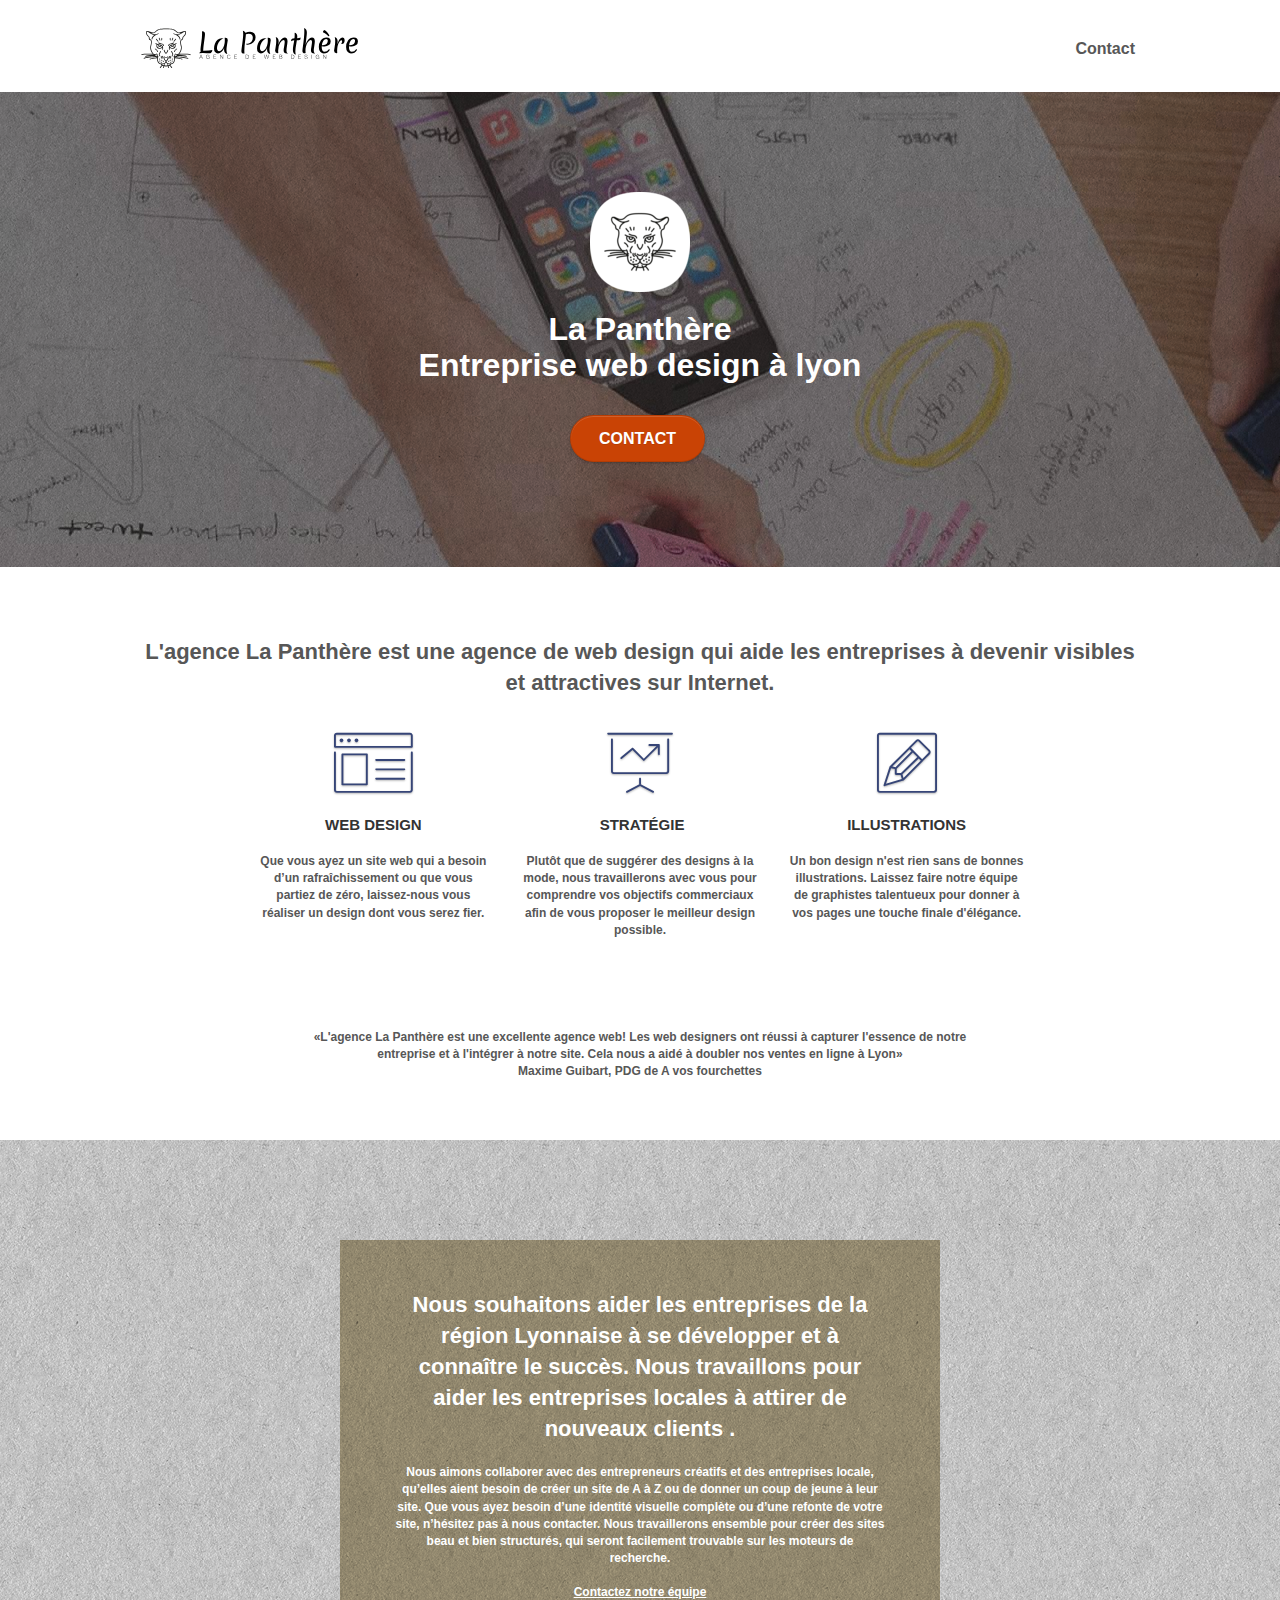
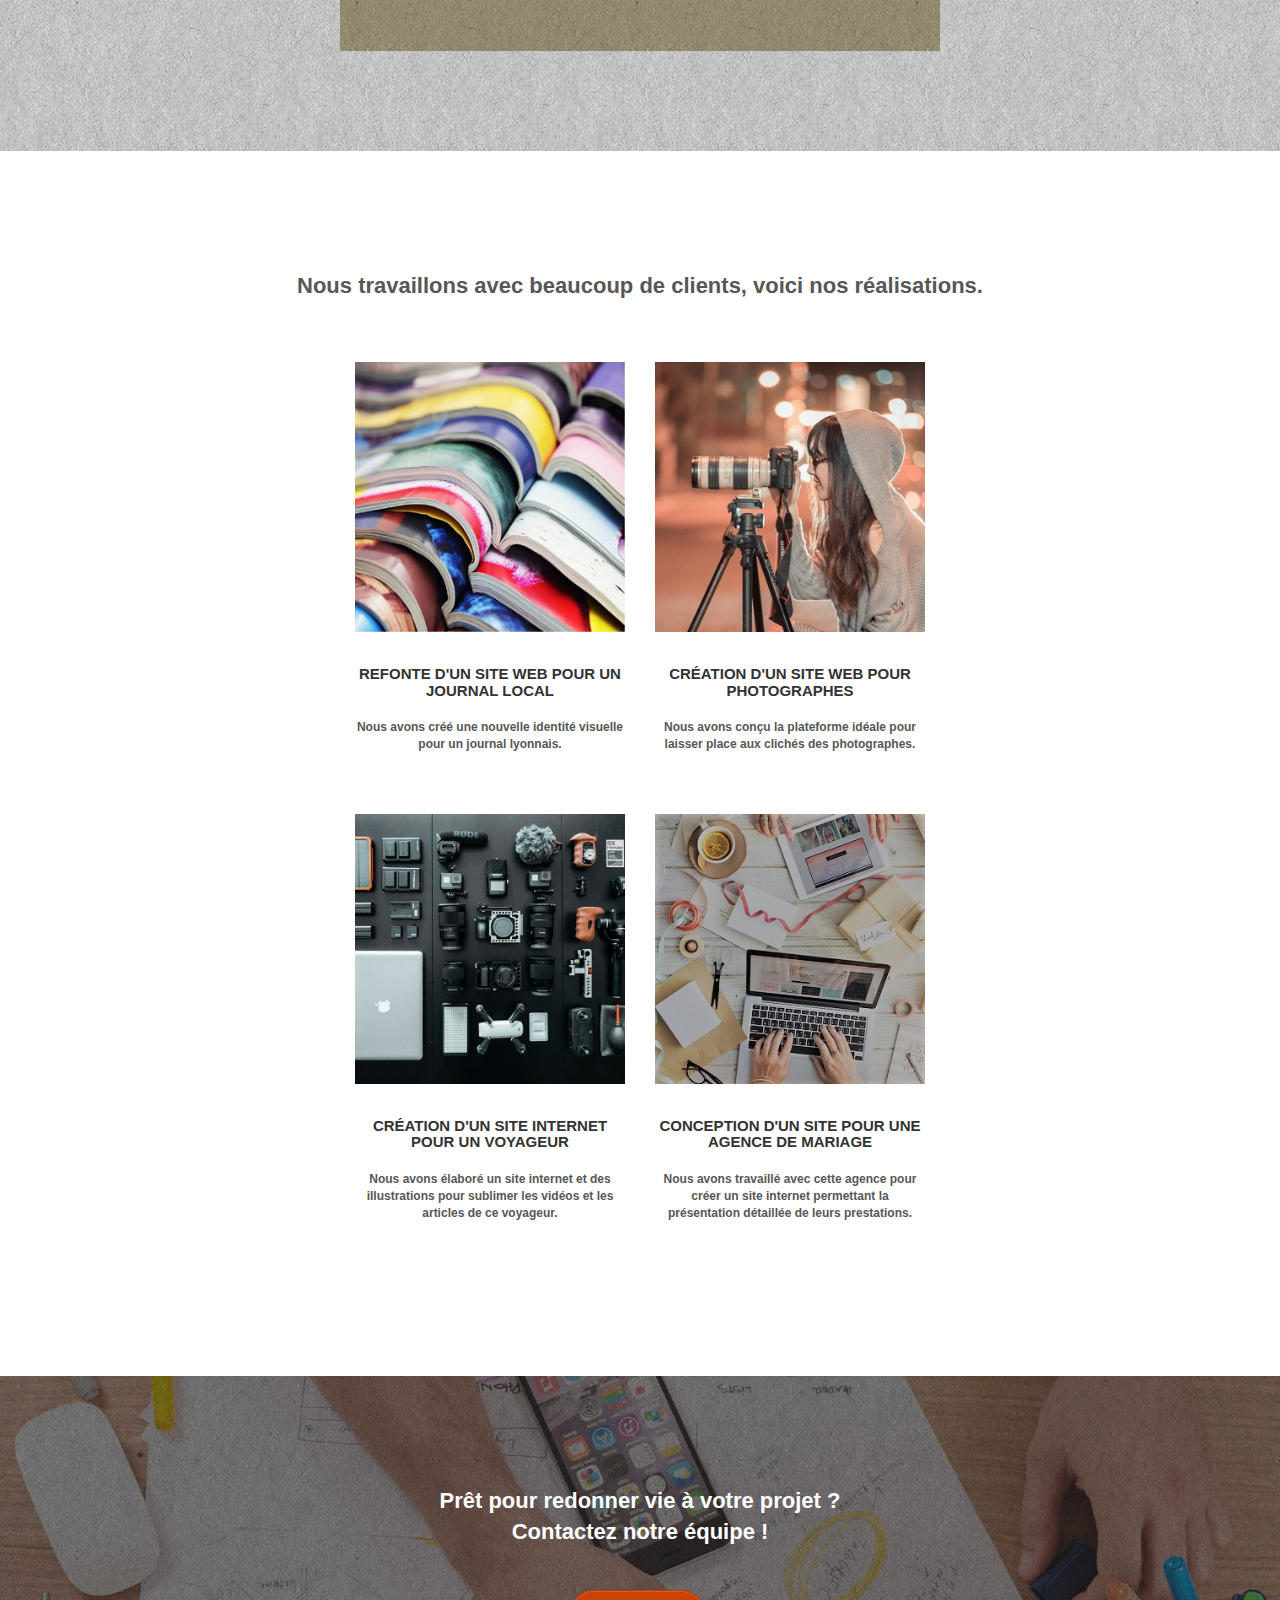
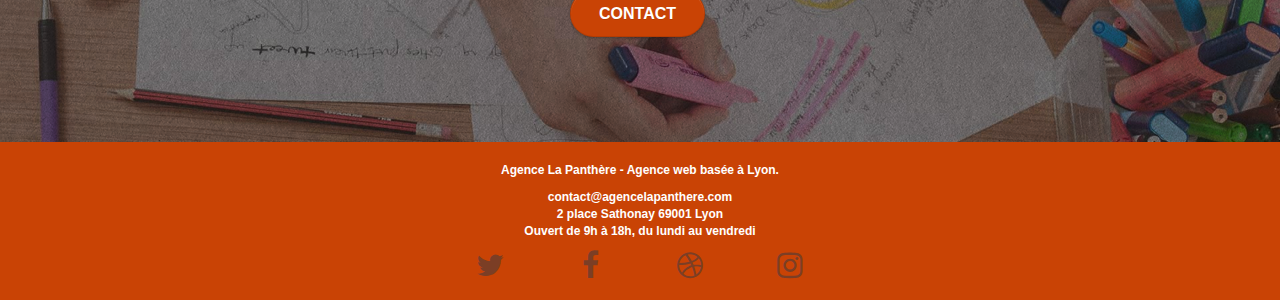
==== commit 89ec47f2: "add width height to img logo" ====
--- a/index.html
+++ b/index.html
@@ -56,7 +56,7 @@
 				<div class="navbar-header">
 					<!-- Supprimé  div class="keywords" : une technique de black hat -->
 					<!-- modifié alt du img -->
-					<a class="navbar-brand" href="index.html"><img src="img/agence-la-panthere-monochrome.svg" alt="logo la Panthère agence web design à lyon " height="40" /></a>
+					<a class="navbar-brand" href="index.html"><img src="img/agence-la-panthere-monochrome.svg" alt="logo la Panthère agence web design à lyon " height="40" width="217"/></a>
 					<!-- Supprimé  div class="keywords" : une technique de black hat -->
 					<!-- ajouté aria-label="menu bar" pour le btn par rapport à l'accessibilité-->
 					<button id="nav-toggle" type="button" class="ui-navbar-toggle navbar-toggle" data-toggle="collapse" data-target=".navbar-1" aria-label="menu bar">
@@ -85,7 +85,7 @@
 			<div class="row tight-width-whitespace">
 				<div class="col-sm-12">
 					<!-- Modifié alt avec un contenu cohérent-->
-					<img src="img/logo.png" class="center-block image-resize-mode" width="100" alt="logo entreprise la Panthère webdesign à lyon " />
+					<img src="img/logo.png" class="center-block image-resize-mode" width="100" height="100" alt="logo entreprise la Panthère webdesign à lyon " />
 					<!-- Modifié le contenu du h1 : incluer le mot de clé exact -->
 					<h1 class="text-center hero-bloc-text tc-white ">
 						La Panthère <br>
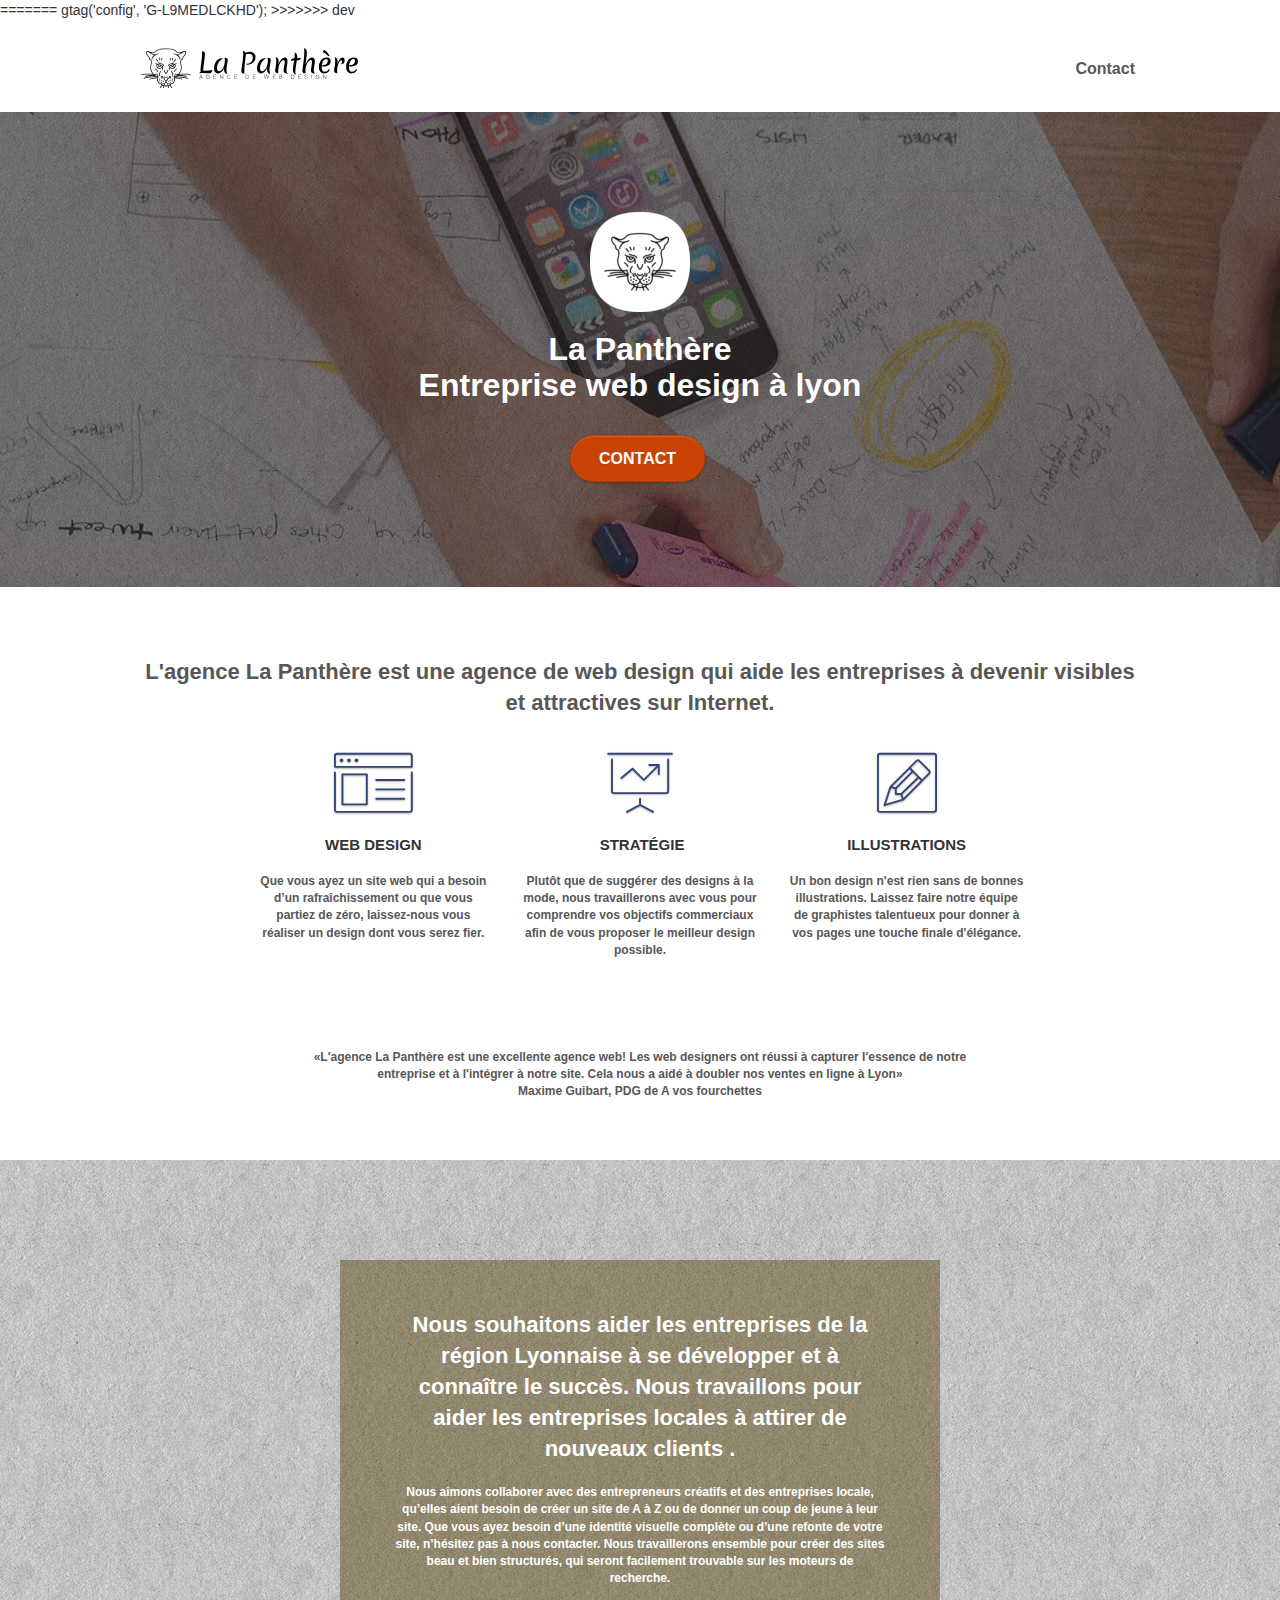
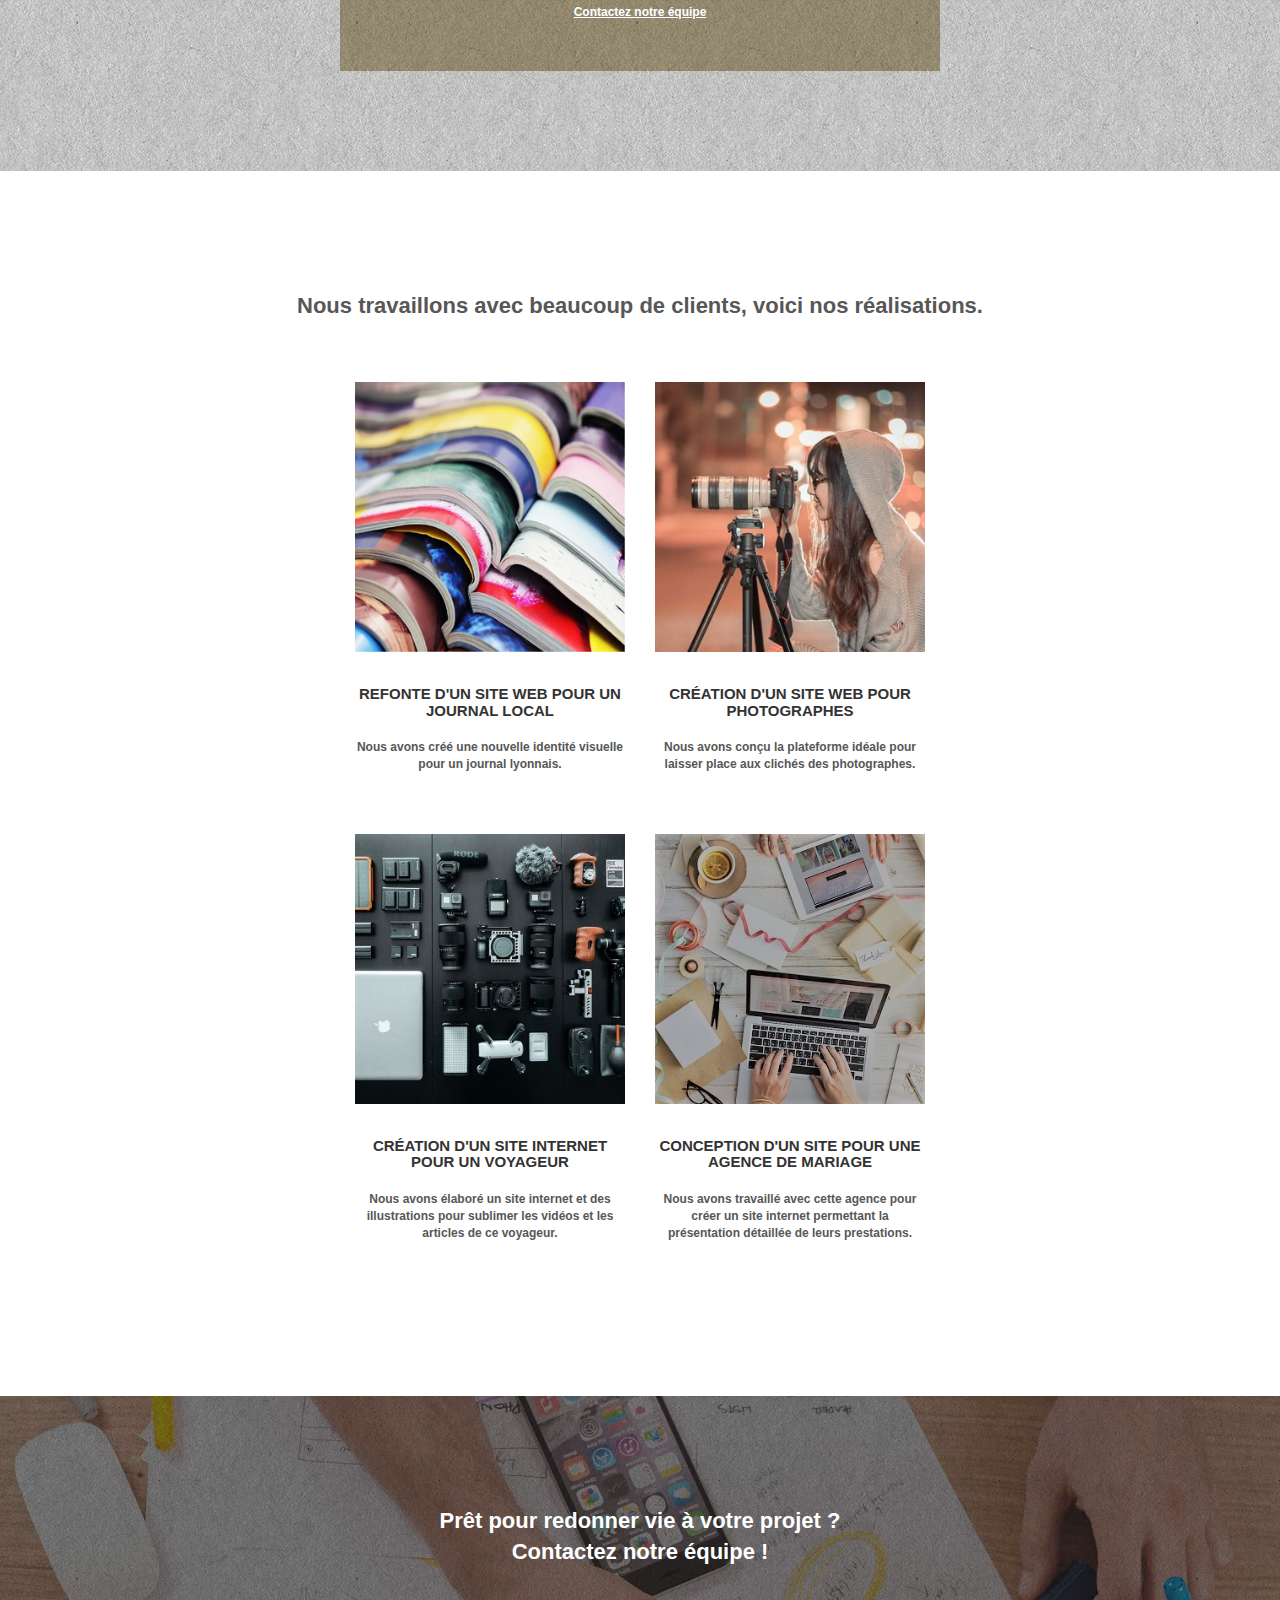
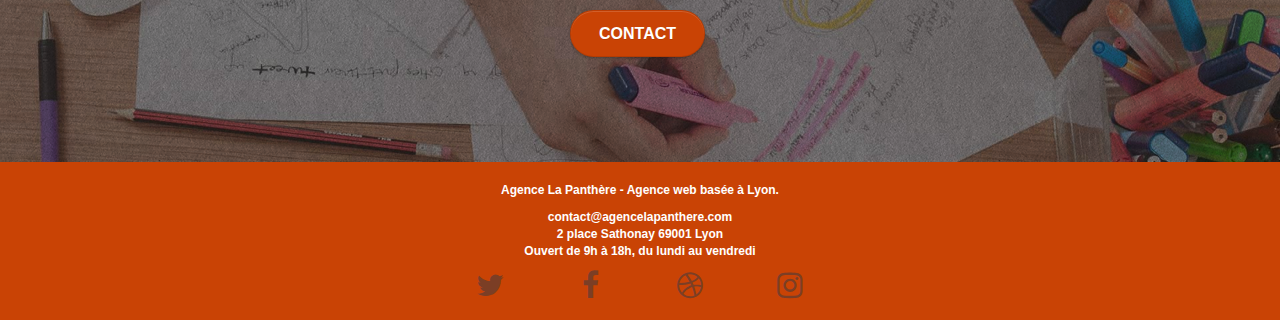
==== commit 33a4c492: "solve conflit" ====
--- a/index.html
+++ b/index.html
@@ -40,9 +40,26 @@
 	function gtag(){dataLayer.push(arguments);}
 	gtag('js', new Date());
 
+<<<<<<< HEAD
+    
+<!-- Analytics -->
+<!-- Global site tag (gtag.js) - Google Analytics -->
+<script async src="https://www.googletagmanager.com/gtag/js?id=G-L9MEDLCKHD"></script>
+<script>
+  window.dataLayer = window.dataLayer || [];
+  function gtag(){dataLayer.push(arguments);}
+  gtag('js', new Date());
+
+  gtag('config', 'G-L9MEDLCKHD');
+</script>
+ 
+<!-- Analytics END -->
+    
+=======
 	gtag('config', 'G-L9MEDLCKHD');
 	</script>
 <!-- Analytics END -->		
+>>>>>>> dev
 </head>
 <body>
 <!-- Principal conteneur -->
--- a/css/style.min.css
+++ b/css/style.min.css
@@ -1 +1 @@
-body{margin:0;padding:0;background:#FFF;overflow-x:hidden;-webkit-font-smoothing:antialiased;-moz-osx-font-smoothing:grayscale}a,button{transition:all .3s ease-in-out;outline:none!important}a:hover{text-decoration:none;cursor:pointer}#page-loading-blocs-notifaction{position:fixed;top:0;bottom:0;width:100%;z-index:100000;background:#FFF url(../img/pageload-spinner.gif) no-repeat center center}.bloc{width:100%;clear:both;background:50% 50% no-repeat;padding:0 50px;-webkit-background-size:cover;-moz-background-size:cover;-o-background-size:cover;background-size:cover;position:relative}.bloc .container{padding-left:0;padding-right:0}.bloc-lg{padding:100px 50px}.bloc-md{padding:50px}.bloc-sm{padding:20px 50px}.bg-center,.bg-l-edge,.bg-r-edge,.bg-t-edge,.bg-b-edge,.bg-tl-edge,.bg-bl-edge,.bg-tr-edge,.bg-br-edge,.bg-repeat{-webkit-background-size:auto!important;-moz-background-size:auto!important;-o-background-size:auto!important;background-size:auto!important}.bg-repeat{background:repeat}.bg-t-edge{background:top no-repeat}.bloc-bg-texture::before{content:"";background-size:2px 2px;position:absolute;top:0;bottom:0;left:0;right:0}.texture-paper::before{background:url(../img/texture-paper.png);background-size:280px 280px}.b-parallax{background-attachment:fixed}.d-bloc{color:rgba(255,255,255,.7)}.d-bloc button:hover{color:rgba(255,255,255,.9)}.d-bloc .icon-round,.d-bloc .icon-square,.d-bloc .icon-rounded,.d-bloc .icon-semi-rounded-a,.d-bloc .icon-semi-rounded-b{border-color:rgba(255,255,255,.9)}.d-bloc .divider-h span{border-color:rgba(255,255,255,.2)}.d-bloc .a-btn,.d-bloc .navbar a,.d-bloc .navbar-brand,.d-bloc a .icon-sm,.d-bloc a .icon-md,.d-bloc a .icon-lg,.d-bloc a .icon-xl,.d-bloc h1 a,.d-bloc h2 a,.d-bloc h3 a,.d-bloc h4 a,.d-bloc h5 a,.d-bloc h6 a,.d-bloc p a{color:rgba(71,60,60,.6)}.d-bloc .a-btn:hover,.d-bloc .navbar a:hover,.d-bloc .navbar-brand:hover,.d-bloc a:hover .icon-sm,.d-bloc a:hover .icon-md,.d-bloc a:hover .icon-lg,.d-bloc a:hover .icon-xl,.d-bloc h1 a:hover,.d-bloc h2 a:hover,.d-bloc h3 a:hover,.d-bloc h4 a:hover,.d-bloc h5 a:hover,.d-bloc h6 a:hover,.d-bloc p a:hover{color:#2f2d2d}.d-bloc .navbar-toggle .icon-bar{background:rgba(255,255,255,1)}.d-bloc .btn-wire,.d-bloc .btn-wire:hover{color:rgba(255,255,255,1);border-color:rgba(255,255,255,1)}.d-bloc .panel{color:rgba(0,0,0,.5)}.d-bloc .panel button:hover{color:rgba(0,0,0,.7)}.d-bloc .panel icon{border-color:rgba(0,0,0,.7)}.d-bloc .panel .divider-h span{border-color:rgba(0,0,0,.1)}.d-bloc .panel .a-btn{color:rgba(0,0,0,.6)}.d-bloc .panel .a-btn:hover{color:rgba(0,0,0,1)}.d-bloc .panel .btn-wire,.d-bloc .panel .btn-wire:hover{color:rgba(0,0,0,.7);border-color:rgba(0,0,0,.3)}.d-bloc .panel,.l-bloc{color:rgba(0,0,0,.5)}.d-bloc .panel button:hover,.l-bloc button:hover{color:rgba(0,0,0,.7)}.l-bloc .icon-round,.l-bloc .icon-square,.l-bloc .icon-rounded,.l-bloc .icon-semi-rounded-a,.l-bloc .icon-semi-rounded-b{border-color:rgba(0,0,0,.7)}.d-bloc .panel .divider-h span,.l-bloc .divider-h span{border-color:rgba(0,0,0,.1)}.d-bloc .panel .a-btn,.l-bloc .a-btn,.l-bloc .navbar a,.l-bloc .navbar-brand,.l-bloc a .icon-sm,.l-bloc a .icon-md,.l-bloc a .icon-lg,.l-bloc a .icon-xl,.l-bloc h1 a,.l-bloc h2 a,.l-bloc h3 a,.l-bloc h4 a,.l-bloc h5 a,.l-bloc h6 a,.l-bloc p a{color:rgba(0,0,0,.6)}.d-bloc .panel .a-btn:hover,.l-bloc .a-btn:hover,.l-bloc .navbar a:hover,.l-bloc .navbar-brand:hover,.l-bloc a:hover .icon-sm,.l-bloc a:hover .icon-md,.l-bloc a:hover .icon-lg,.l-bloc a:hover .icon-xl,.l-bloc h1 a:hover,.l-bloc h2 a:hover,.l-bloc h3 a:hover,.l-bloc h4 a:hover,.l-bloc h5 a:hover,.l-bloc h6 a:hover,.l-bloc p a:hover{color:rgba(0,0,0,1)}.l-bloc .navbar-toggle .icon-bar{color:rgba(0,0,0,.6)}.d-bloc .panel .btn-wire,.d-bloc .panel .btn-wire:hover,.l-bloc .btn-wire,.l-bloc .btn-wire:hover{color:rgba(0,0,0,.7);border-color:rgba(0,0,0,.3)}.voffset{margin-top:30px}.voffset-lg{margin-top:80px}.row-no-gutters{margin-right:0;margin-left:0}.row.row-no-gutters>[class^="col-"],.row.row-no-gutters>[class*=" col-"]{padding-right:0;padding-left:0}#bloc-1-hero h1{font-size:32px}.navbar{margin-bottom:0;z-index:1}.navbar-brand{height:auto;padding:3px 15px;font-size:25px;font-weight:400;font-weight:600;line-height:44px}.navbar-brand img{max-height:200px;margin:0 5px 0 0;display:inline}.navbar-brand img[src$=svg]{min-width:100px}.nav-center .navbar-brand img{margin:0}.navbar .nav{padding-top:2px;margin-right:-16px;float:right;z-index:1}.nav>li{float:left;margin-top:4px;font-size:16px}.navbar-nav .open .dropdown-menu>li>a{text-align:inherit}.nav>li a:hover,.nav>li a:focus{background:transparent}.navbar-toggle{margin:10px 10px 0 0;border:0}.navbar-toggle:hover{background:transparent!important}.navbar-toggle .icon-bar{background-color:rgba(0,0,0,.5);width:26px}.nav-invert .navbar .nav{float:left}.nav-invert .navbar-header,.nav-invert .navbar-brand{float:right;position:relative;z-index:2}@media (min-width:768px){.site-navigation{position:absolute;top:50%;right:20px;transform:translate(0,-50%);-webkit-transform:translateY(-50%)}.nav>li .dropdown-menu a,.nav>li .dropdown-menu a:hover{color:#484848}.nav-invert .site-navigation{left:0;right:0}.nav-center{text-align:center}.nav-center .navbar-header{width:100%}.nav-center .navbar-header,.nav-center .navbar-brand,.nav-center .nav>li{float:none;display:inline-block}.nav-center .site-navigation{position:relative;width:100%;right:0;margin-right:0;margin-top:20px}.nav-center.mini-nav .navbar-toggle{float:none;margin:10px auto 0}}.nav>li>.dropdown a{background:none!important;display:block;padding:14px 15px}nav .caret{margin:0 5px}.dropdown-menu .dropdown-menu{top:-8px;left:100%}.dropdown-menu .dropmenu-flow-right{top:100%;left:0;margin-left:-1px;border-top-left-radius:0;border-top-right-radius:0}.dropdown-menu .dropdown span{border:4px solid #000;border-top-color:transparent;border-right-color:transparent;border-bottom-color:transparent;margin:6px -5px 0 0!important;float:right}.mg-md{margin-top:10px;margin-bottom:20px}.mg-lg{margin-top:10px;margin-bottom:40px}.btn{margin:0 5px 5px 0}.btn.pull-right{margin:0 0 5px 5px}.btn-d,.btn-d:hover,.btn-d:focus{color:#FFF;background:rgba(0,0,0,.3)}button{outline:none!important}.btn-rd{border-radius:40px}.btn-clean{border:1px solid rgba(0,0,0,.08);border-bottom-color:rgba(0,0,0,.1);text-shadow:0 1px 0 rgba(0,0,1,.1);box-shadow:0 1px 3px rgba(0,0,1,.25),inset 0 1px 0 0 rgba(255,255,255,.15)}.icon-md{font-size:30px!important}.icon-lg{font-size:60px!important}.sm-shadow{text-shadow:0 1px 2px rgba(0,0,0,.3)}.panel-sq,.panel-sq .panel-heading,.panel-sq .panel-footer{border-radius:0}.panel-rd{border-radius:30px}.panel-rd .panel-heading{border-radius:29px 29px 0 0}.panel-rd .panel-footer{border-radius:0 0 29px 29px}.form-control{border-color:rgba(0,0,0,.1);box-shadow:none}.scrollToTop{width:40px;height:40px;position:fixed;bottom:20px;right:20px;opacity:0;z-index:500;transition:all .3s ease-in-out}.scrollToTop span{margin-top:6px}.showScrollTop{font-size:14px;opacity:1}a[data-lightbox]{position:relative;display:block;text-align:center}a[data-lightbox]:hover::before{content:"+";font-family:"HelveticaNeue-Light","Helvetica Neue Light","Helvetica Neue",Helvetica,Arial;font-size:32px;width:50px;height:50px;margin-left:-25px;border-radius:50%;background:rgba(0,0,0,.6);color:#FFF;font-weight:100;z-index:1;position:absolute;top:50%;transform:translateY(-50%);-webkit-transform:translateY(-50%)}a[data-lightbox]:hover img{opacity:.6;-webkit-animation-fill-mode:none;animation-fill-mode:none}#lightbox-modal{display:flex;align-items:center}#lightbox-modal .modal-dialog{width:90%;max-width:900px;margin:0 auto 0}#lightbox-modal .modal-dialog img{max-height:90vh;margin:0 auto}.lightbox-caption{padding:20px;color:#FFF;background:rgba(0,0,0,.5);position:absolute;left:15px;right:15px;bottom:5px}.close-lightbox{color:#FFF;font-size:30px;position:absolute;top:20px;right:20px;z-index:20;background:rgba(0,0,0,.5);border:none;line-height:30px;padding:0 9px 5px;opacity:.3}.close-lightbox:hover,.next-lightbox:hover,.prev-lightbox:hover{opacity:1;color:#FFF}.next-lightbox,.prev-lightbox{font-size:20px;color:rgba(255,255,255,.9);background:rgba(0,0,0,.5);transition:all .2s ease-in-out;position:absolute;top:45%;z-index:1;opacity:.4}.next-lightbox{padding:6px 8px 1px 13px;right:25px}.prev-lightbox{padding:6px 13px 1px 10px;left:25px}.snapshot-lb .modal-body{padding-bottom:45px}.snapshot-lb .lightbox-caption{padding:0;color:rgba(0,0,0,.5);background:none}h1,h2,h3,h4,h5,h6,p,label,.btn,a{font-family:"helvetica";font-weight:600;color:#575757!important}.container{max-width:1000px}.hero-bloc-text{font-size:38px}.hero-bloc-text-sub{font-size:36px}.statement-bloc-text{line-height:26px;font-style:italic;font-size:20px;text-align:center;font-weight:lighter;max-width:520px;margin:auto auto auto auto}p{font-size:12px}.tight-width-whitespace{max-width:600px;margin:auto auto auto auto}.h1{font-size:20px;font-family:"Open Sans"}.cta-hero{margin-top:22px;color:#FFFFFF!important;text-transform:uppercase;padding:12px 28px 12px 28px;font-size:16px;font-weight:700}.social{max-width:400px;margin:auto auto auto auto;display:flex;justify-content:space-between}.social>div{display:flex;justify-content:center}h2{font-size:22px;line-height:1.4em}h3{font-size:15px;text-transform:uppercase;font-weight:700;color:#333333!important}.med-width-whitespace{max-width:800px;margin:auto auto auto auto;box-shadow:0 0 0 #000}h1{color:#333333!important}h4{color:#333333!important}.icons{margin-bottom:14px;margin-top:24px}.white{color:#ffff!important}.black{color:#2f2d2d!important}.portfolio-thumb{margin-bottom:24px}.portfolio-row{margin-bottom:44px;margin-top:50px}.portfolio-row>div{display:flex;flex-direction:column;align-items:center}.avatar{box-shadow:0 4px 9px rgba(0,0,0,.3)}.black-background{background-color:rgba(165,147,99,.7);padding:40px 40px 40px 40px}.bold-link{font-weight:900;text-decoration:underline!important}.bgc-white{background-color:#FFF}.bgc-atomic-tangerine{background-color:#C94305}.tc-white{color:#ffff!important;position:relative}.btn-atomic-tangerine{background:#C94305;color:#FFFFFF!important}.btn-atomic-tangerine:hover{background:#c27956!important;color:#FFFFFF!important}.ltc-white{color:#FFFFFF!important}.ltc-white:hover{color:#F3976C!important}.ltc-atomic-tangerine{color:#F3976C!important}.ltc-atomic-tangerine:hover{color:#c27956!important}.icon-dark-slate-blue{color:#364577!important;border-color:#364577!important}.bg-dots-bg{background-image:url(../img/dots-bg.png)}.bg-banniere{background-image:url(../img/agence-la-panthere.jpg)}.bg-presentation{background-image:url(../img/image-de-presentation.jpg)}.contact-form{display:flex;justify-content:center}.contact-form>.col-sm-6{width:auto}.social a:hover .icon-md{color:#fff}@media (max-width:1024px){.bloc{padding-left:20px;padding-right:20px}.bloc.full-width-bloc,.bloc-tile-2.full-width-bloc .container,.bloc-tile-3.full-width-bloc .container,.bloc-tile-4.full-width-bloc .container{padding-left:0;padding-right:0}}@media (max-width:992px) and (min-width:768px){.navbar .nav{max-width:80%}.nav-center.navbar .nav{max-width:100%}}@media only screen and (min-width:768px) and (max-width:1024px) and (orientation:landscape){.b-parallax{background-attachment:scroll}}@media only screen and (min-width:1024px) and (max-width:1366px) and (-webkit-min-device-pixel-ratio:1.5){.b-parallax{background-attachment:scroll}}@media (max-width:991px){.container{width:100%}.b-parallax{background-attachment:scroll}.page-container,#hero-bloc{overflow-x:hidden;position:relative}.bloc-group,.bloc-group .bloc{display:block;width:100%}.bloc-fill-screen .fill-bloc-top-edge,.bloc-fill-screen .fill-bloc-bottom-edge{padding:0 20px}}@media (max-width:767px){.page-container{overflow-x:hidden;position:relative}h1,h2,h3,h4,h5,h6,p,#disqus_thread{padding-left:10px!important;padding-right:10px!important}.b-parallax{background-attachment:scroll}.navbar .nav{padding-top:0;border-top:1px solid rgba(0,0,0,.2);float:none!important}.navbar.row{margin-left:0;margin-right:0}.site-navigation{position:inherit;transform:none;-webkit-transform:none;-ms-transform:none}.nav>li{margin-top:0;border-bottom:1px solid rgba(0,0,0,.1);background:rgba(0,0,0,.05);text-align:left;padding-left:15px;width:100%}.nav>li:hover{background:rgba(0,0,0,.08)}.dropdown .dropdown a .caret{float:none;margin:5px 0 0 10px!important;border:4px solid #000;border-bottom-color:transparent;border-right-color:transparent;border-left-color:transparent}#hero-bloc .navbar .nav{background:rgba(0,0,0,.8)}#hero-bloc .navbar .nav a{color:rgba(255,255,255,.6)}.hero{padding:50px 0}.hero-nav{left:-1px;right:-1px}.navbar-collapse{padding:0;overflow-x:hidden;-webkit-box-shadow:none;box-shadow:none}.navbar-brand img{max-height:40px;width:auto}.nav-invert .navbar-header{float:none;width:100%}.nav-invert .navbar-toggle{float:left;margin-left:10px}.bloc{padding-left:0;padding-right:0}.bloc-xxl,.bloc-xl,.bloc-lg{padding:40px 0}.bloc-sm,.bloc-md{padding-left:0;padding-right:0}.bloc-tile-2 .container,.bloc-tile-3 .container,.bloc-tile-4 .container,.bloc-fill-screen .fill-bloc-top-edge,.bloc-fill-screen .fill-bloc-bottom-edge{padding-left:0;padding-right:0}.a-block{padding:0 10px}.btn-dwn{display:none}.voffset{margin-top:5px}.voffset-md{margin-top:20px}.voffset-lg{margin-top:30px}form{padding:5px}.close-lightbox{display:inline-block}.blocsapp-device-iphone5{background-size:216px 425px;padding-top:60px;width:216px;height:425px}.blocsapp-device-iphone5 img{width:180px;height:320px}}@media (max-width:400px){.bloc{padding-left:0;padding-right:0}}@media (max-width:767px){.bloc-mob-center-text{text-align:center}}+body{margin:0;padding:0;background:#FFF;overflow-x:hidden;-webkit-font-smoothing:antialiased;-moz-osx-font-smoothing:grayscale}a,button{transition:all .3s ease-in-out;outline:none!important}a:hover{text-decoration:none;cursor:pointer}#page-loading-blocs-notifaction{position:fixed;top:0;bottom:0;width:100%;z-index:100000;background:#FFF url(../img/pageload-spinner.gif) no-repeat center center}.bloc{width:100%;clear:both;background:50% 50% no-repeat;padding:0 50px;-webkit-background-size:cover;-moz-background-size:cover;-o-background-size:cover;background-size:cover;position:relative}.bloc .container{padding-left:0;padding-right:0}.bloc-lg{padding:100px 50px}.bloc-md{padding:50px}.bloc-sm{padding:20px 50px}.bg-center,.bg-l-edge,.bg-r-edge,.bg-t-edge,.bg-b-edge,.bg-tl-edge,.bg-bl-edge,.bg-tr-edge,.bg-br-edge,.bg-repeat{-webkit-background-size:auto!important;-moz-background-size:auto!important;-o-background-size:auto!important;background-size:auto!important}.bg-repeat{background:repeat}.bg-t-edge{background:top no-repeat}.bloc-bg-texture::before{content:"";background-size:2px 2px;position:absolute;top:0;bottom:0;left:0;right:0}.texture-paper::before{background:url(../img/texture-paper.png);background-size:280px 280px}.b-parallax{background-attachment:fixed}.d-bloc{color:rgba(255,255,255,.7)}.d-bloc button:hover{color:rgba(255,255,255,.9)}.d-bloc .icon-round,.d-bloc .icon-square,.d-bloc .icon-rounded,.d-bloc .icon-semi-rounded-a,.d-bloc .icon-semi-rounded-b{border-color:rgba(255,255,255,.9)}.d-bloc .divider-h span{border-color:rgba(255,255,255,.2)}.d-bloc .a-btn,.d-bloc .navbar a,.d-bloc .navbar-brand,.d-bloc a .icon-sm,.d-bloc a .icon-md,.d-bloc a .icon-lg,.d-bloc a .icon-xl,.d-bloc h1 a,.d-bloc h2 a,.d-bloc h3 a,.d-bloc h4 a,.d-bloc h5 a,.d-bloc h6 a,.d-bloc p a{color:rgba(71,60,60,.6)}.d-bloc .a-btn:hover,.d-bloc .navbar a:hover,.d-bloc .navbar-brand:hover,.d-bloc a:hover .icon-sm,.d-bloc a:hover .icon-md,.d-bloc a:hover .icon-lg,.d-bloc a:hover .icon-xl,.d-bloc h1 a:hover,.d-bloc h2 a:hover,.d-bloc h3 a:hover,.d-bloc h4 a:hover,.d-bloc h5 a:hover,.d-bloc h6 a:hover,.d-bloc p a:hover{color:#2f2d2d}.d-bloc .navbar-toggle .icon-bar{background:rgba(255,255,255,1)}.d-bloc .btn-wire,.d-bloc .btn-wire:hover{color:rgba(255,255,255,1);border-color:rgba(255,255,255,1)}.d-bloc .panel{color:rgba(0,0,0,.5)}.d-bloc .panel button:hover{color:rgba(0,0,0,.7)}.d-bloc .panel icon{border-color:rgba(0,0,0,.7)}.d-bloc .panel .divider-h span{border-color:rgba(0,0,0,.1)}.d-bloc .panel .a-btn{color:rgba(0,0,0,.6)}.d-bloc .panel .a-btn:hover{color:rgba(0,0,0,1)}.d-bloc .panel .btn-wire,.d-bloc .panel .btn-wire:hover{color:rgba(0,0,0,.7);border-color:rgba(0,0,0,.3)}.d-bloc .panel,.l-bloc{color:rgba(0,0,0,.5)}.d-bloc .panel button:hover,.l-bloc button:hover{color:rgba(0,0,0,.7)}.l-bloc .icon-round,.l-bloc .icon-square,.l-bloc .icon-rounded,.l-bloc .icon-semi-rounded-a,.l-bloc .icon-semi-rounded-b{border-color:rgba(0,0,0,.7)}.d-bloc .panel .divider-h span,.l-bloc .divider-h span{border-color:rgba(0,0,0,.1)}.d-bloc .panel .a-btn,.l-bloc .a-btn,.l-bloc .navbar a,.l-bloc .navbar-brand,.l-bloc a .icon-sm,.l-bloc a .icon-md,.l-bloc a .icon-lg,.l-bloc a .icon-xl,.l-bloc h1 a,.l-bloc h2 a,.l-bloc h3 a,.l-bloc h4 a,.l-bloc h5 a,.l-bloc h6 a,.l-bloc p a{color:rgba(0,0,0,.6)}.d-bloc .panel .a-btn:hover,.l-bloc .a-btn:hover,.l-bloc .navbar a:hover,.l-bloc .navbar-brand:hover,.l-bloc a:hover .icon-sm,.l-bloc a:hover .icon-md,.l-bloc a:hover .icon-lg,.l-bloc a:hover .icon-xl,.l-bloc h1 a:hover,.l-bloc h2 a:hover,.l-bloc h3 a:hover,.l-bloc h4 a:hover,.l-bloc h5 a:hover,.l-bloc h6 a:hover,.l-bloc p a:hover{color:rgba(0,0,0,1)}.l-bloc .navbar-toggle .icon-bar{color:rgba(0,0,0,.6)}.d-bloc .panel .btn-wire,.d-bloc .panel .btn-wire:hover,.l-bloc .btn-wire,.l-bloc .btn-wire:hover{color:rgba(0,0,0,.7);border-color:rgba(0,0,0,.3)}.voffset{margin-top:30px}.voffset-lg{margin-top:80px}.row-no-gutters{margin-right:0;margin-left:0}.row.row-no-gutters>[class^="col-"],.row.row-no-gutters>[class*=" col-"]{padding-right:0;padding-left:0}#bloc-1-hero h1{font-size:32px}.navbar{margin-bottom:0;z-index:1}.navbar-brand{height:auto;padding:3px 15px;font-size:25px;font-weight:400;font-weight:600;line-height:44px}.navbar-brand img{max-height:200px;margin:0 5px 0 0;display:inline}.navbar-brand img[src$=svg]{min-width:100px}.nav-center .navbar-brand img{margin:0}.navbar .nav{padding-top:2px;margin-right:-16px;float:right;z-index:1}.nav>li{float:left;margin-top:4px;font-size:16px}.navbar-nav .open .dropdown-menu>li>a{text-align:inherit}.nav>li a:hover,.nav>li a:focus{background:transparent}.navbar-toggle{margin:10px 10px 0 0;border:0}.navbar-toggle:hover{background:transparent!important}.navbar-toggle .icon-bar{background-color:rgba(0,0,0,.5);width:26px}.nav-invert .navbar .nav{float:left}.nav-invert .navbar-header,.nav-invert .navbar-brand{float:right;position:relative;z-index:2}@media (min-width:768px){.site-navigation{position:absolute;top:50%;right:20px;transform:translate(0,-50%);-webkit-transform:translateY(-50%)}.nav>li .dropdown-menu a,.nav>li .dropdown-menu a:hover{color:#484848}.nav-invert .site-navigation{left:0;right:0}.nav-center{text-align:center}.nav-center .navbar-header{width:100%}.nav-center .navbar-header,.nav-center .navbar-brand,.nav-center .nav>li{float:none;display:inline-block}.nav-center .site-navigation{position:relative;width:100%;right:0;margin-right:0;margin-top:20px}.nav-center.mini-nav .navbar-toggle{float:none;margin:10px auto 0}}.nav>li>.dropdown a{background:none!important;display:block;padding:14px 15px}nav .caret{margin:0 5px}.dropdown-menu .dropdown-menu{top:-8px;left:100%}.dropdown-menu .dropmenu-flow-right{top:100%;left:0;margin-left:-1px;border-top-left-radius:0;border-top-right-radius:0}.dropdown-menu .dropdown span{border:4px solid #000;border-top-color:transparent;border-right-color:transparent;border-bottom-color:transparent;margin:6px -5px 0 0!important;float:right}.mg-md{margin-top:10px;margin-bottom:20px}.mg-lg{margin-top:10px;margin-bottom:40px}.btn{margin:0 5px 5px 0}.btn.pull-right{margin:0 0 5px 5px}.btn-d,.btn-d:hover,.btn-d:focus{color:#FFF;background:rgba(0,0,0,.3)}button{outline:none!important}.btn-rd{border-radius:40px}.btn-clean{border:1px solid rgba(0,0,0,.08);border-bottom-color:rgba(0,0,0,.1);text-shadow:0 1px 0 rgba(0,0,1,.1);box-shadow:0 1px 3px rgba(0,0,1,.25),inset 0 1px 0 0 rgba(255,255,255,.15)}.icon-md{font-size:30px!important}.icon-lg{font-size:60px!important}.sm-shadow{text-shadow:0 1px 2px rgba(0,0,0,.3)}.panel-sq,.panel-sq .panel-heading,.panel-sq .panel-footer{border-radius:0}.panel-rd{border-radius:30px}.panel-rd .panel-heading{border-radius:29px 29px 0 0}.panel-rd .panel-footer{border-radius:0 0 29px 29px}.form-control{border-color:rgba(0,0,0,.1);box-shadow:none}.scrollToTop{width:40px;height:40px;position:fixed;bottom:20px;right:20px;opacity:0;z-index:500;transition:all .3s ease-in-out}.scrollToTop span{margin-top:6px}.showScrollTop{font-size:14px;opacity:1}a[data-lightbox]{position:relative;display:block;text-align:center}a[data-lightbox]:hover::before{content:"+";font-family:"HelveticaNeue-Light","Helvetica Neue Light","Helvetica Neue",Helvetica,Arial;font-size:32px;width:50px;height:50px;margin-left:-25px;border-radius:50%;background:rgba(0,0,0,.6);color:#FFF;font-weight:100;z-index:1;position:absolute;top:50%;transform:translateY(-50%);-webkit-transform:translateY(-50%)}a[data-lightbox]:hover img{opacity:.6;-webkit-animation-fill-mode:none;animation-fill-mode:none}#lightbox-modal{display:flex;align-items:center}#lightbox-modal .modal-dialog{width:90%;max-width:900px;margin:0 auto 0}#lightbox-modal .modal-dialog img{max-height:90vh;margin:0 auto}.lightbox-caption{padding:20px;color:#FFF;background:rgba(0,0,0,.5);position:absolute;left:15px;right:15px;bottom:5px}.close-lightbox{color:#FFF;font-size:30px;position:absolute;top:20px;right:20px;z-index:20;background:rgba(0,0,0,.5);border:none;line-height:30px;padding:0 9px 5px;opacity:.3}.close-lightbox:hover,.next-lightbox:hover,.prev-lightbox:hover{opacity:1;color:#FFF}.next-lightbox,.prev-lightbox{font-size:20px;color:rgba(255,255,255,.9);background:rgba(0,0,0,.5);transition:all .2s ease-in-out;position:absolute;top:45%;z-index:1;opacity:.4}.next-lightbox{padding:6px 8px 1px 13px;right:25px}.prev-lightbox{padding:6px 13px 1px 10px;left:25px}.snapshot-lb .modal-body{padding-bottom:45px}.snapshot-lb .lightbox-caption{padding:0;color:rgba(0,0,0,.5);background:none}h1,h2,h3,h4,h5,h6,p,label,.btn,a{font-family:"helvetica";font-weight:600;color:#575757!important}.container{max-width:1000px}.hero-bloc-text{font-size:38px}.hero-bloc-text-sub{font-size:36px}.statement-bloc-text{line-height:26px;font-style:italic;font-size:20px;text-align:center;font-weight:lighter;max-width:520px;margin:auto auto auto auto}p{font-size:12px}.tight-width-whitespace{max-width:600px;margin:auto auto auto auto}.h1{font-size:20px;font-family:"Open Sans"}.cta-hero{margin-top:22px;color:#FFFFFF!important;text-transform:uppercase;padding:12px 28px 12px 28px;font-size:16px;font-weight:700}.social{max-width:400px;margin:auto auto auto auto;display:flex;justify-content:space-between}.social>div{display:flex;justify-content:center}h2{font-size:22px;line-height:1.4em}h3{font-size:15px;text-transform:uppercase;font-weight:700;color:#333333!important}.med-width-whitespace{max-width:800px;margin:auto auto auto auto;box-shadow:0 0 0 #000}h1{color:#333333!important}h4{color:#333333!important}.icons{margin-bottom:14px;margin-top:24px}.white{color:#ffff!important}.black{color:#2f2d2d!important}.portfolio-thumb{margin-bottom:24px}.portfolio-row{margin-bottom:44px;margin-top:50px}.portfolio-row>div{display:flex;flex-direction:column;align-items:center}.avatar{box-shadow:0 4px 9px rgba(0,0,0,.3)}.black-background{background-color:rgba(165,147,99,.7);padding:40px 40px 40px 40px}.bold-link{font-weight:900;text-decoration:underline!important}.bgc-white{background-color:#FFF}.bgc-dark-slate-blue{background-color:#364577}.bgc-atomic-tangerine{background-color:#C94305}.tc-white{color:#ffff!important;position:relative}.btn-atomic-tangerine{background:#C94305;color:#FFFFFF!important}.btn-atomic-tangerine:hover{background:#c27956!important;color:#FFFFFF!important}.ltc-white{color:#FFFFFF!important}.ltc-white:hover{color:#F3976C!important}.ltc-atomic-tangerine{color:#F3976C!important}.ltc-atomic-tangerine:hover{color:#c27956!important}.icon-dark-slate-blue{color:#364577!important;border-color:#364577!important}.bg-dots-bg{background-image:url(../img/dots-bg.png)}.bg-banniere{background-image:url(../img/agence-la-panthere.jpg)}.bg-presentation{background-image:url(../img/image-de-presentation.jpg)}.contact-form{display:flex;justify-content:center}.contact-form>.col-sm-6{width:auto}.social a:hover .icon-md{color:#fff}@media (max-width:1024px){.bloc{padding-left:20px;padding-right:20px}.bloc.full-width-bloc,.bloc-tile-2.full-width-bloc .container,.bloc-tile-3.full-width-bloc .container,.bloc-tile-4.full-width-bloc .container{padding-left:0;padding-right:0}}@media (max-width:992px) and (min-width:768px){.navbar .nav{max-width:80%}.nav-center.navbar .nav{max-width:100%}}@media only screen and (min-width:768px) and (max-width:1024px) and (orientation:landscape){.b-parallax{background-attachment:scroll}}@media only screen and (min-width:1024px) and (max-width:1366px) and (-webkit-min-device-pixel-ratio:1.5){.b-parallax{background-attachment:scroll}}@media (max-width:991px){.container{width:100%}.b-parallax{background-attachment:scroll}.page-container,#hero-bloc{overflow-x:hidden;position:relative}.bloc-group,.bloc-group .bloc{display:block;width:100%}.bloc-fill-screen .fill-bloc-top-edge,.bloc-fill-screen .fill-bloc-bottom-edge{padding:0 20px}}@media (max-width:767px){.page-container{overflow-x:hidden;position:relative}h1,h2,h3,h4,h5,h6,p,#disqus_thread{padding-left:10px!important;padding-right:10px!important}.b-parallax{background-attachment:scroll}.navbar .nav{padding-top:0;border-top:1px solid rgba(0,0,0,.2);float:none!important}.navbar.row{margin-left:0;margin-right:0}.site-navigation{position:inherit;transform:none;-webkit-transform:none;-ms-transform:none}.nav>li{margin-top:0;border-bottom:1px solid rgba(0,0,0,.1);background:rgba(0,0,0,.05);text-align:left;padding-left:15px;width:100%}.nav>li:hover{background:rgba(0,0,0,.08)}.dropdown .dropdown a .caret{float:none;margin:5px 0 0 10px!important;border:4px solid #000;border-bottom-color:transparent;border-right-color:transparent;border-left-color:transparent}#hero-bloc .navbar .nav{background:rgba(0,0,0,.8)}#hero-bloc .navbar .nav a{color:rgba(255,255,255,.6)}.hero{padding:50px 0}.hero-nav{left:-1px;right:-1px}.navbar-collapse{padding:0;overflow-x:hidden;-webkit-box-shadow:none;box-shadow:none}.navbar-brand img{max-height:40px;width:auto}.nav-invert .navbar-header{float:none;width:100%}.nav-invert .navbar-toggle{float:left;margin-left:10px}.bloc{padding-left:0;padding-right:0}.bloc-xxl,.bloc-xl,.bloc-lg{padding:40px 0}.bloc-sm,.bloc-md{padding-left:0;padding-right:0}.bloc-tile-2 .container,.bloc-tile-3 .container,.bloc-tile-4 .container,.bloc-fill-screen .fill-bloc-top-edge,.bloc-fill-screen .fill-bloc-bottom-edge{padding-left:0;padding-right:0}.a-block{padding:0 10px}.btn-dwn{display:none}.voffset{margin-top:5px}.voffset-md{margin-top:20px}.voffset-lg{margin-top:30px}form{padding:5px}.close-lightbox{display:inline-block}.blocsapp-device-iphone5{background-size:216px 425px;padding-top:60px;width:216px;height:425px}.blocsapp-device-iphone5 img{width:180px;height:320px}}@media (max-width:400px){.bloc{padding-left:0;padding-right:0}}@media (max-width:767px){.bloc-mob-center-text{text-align:center}}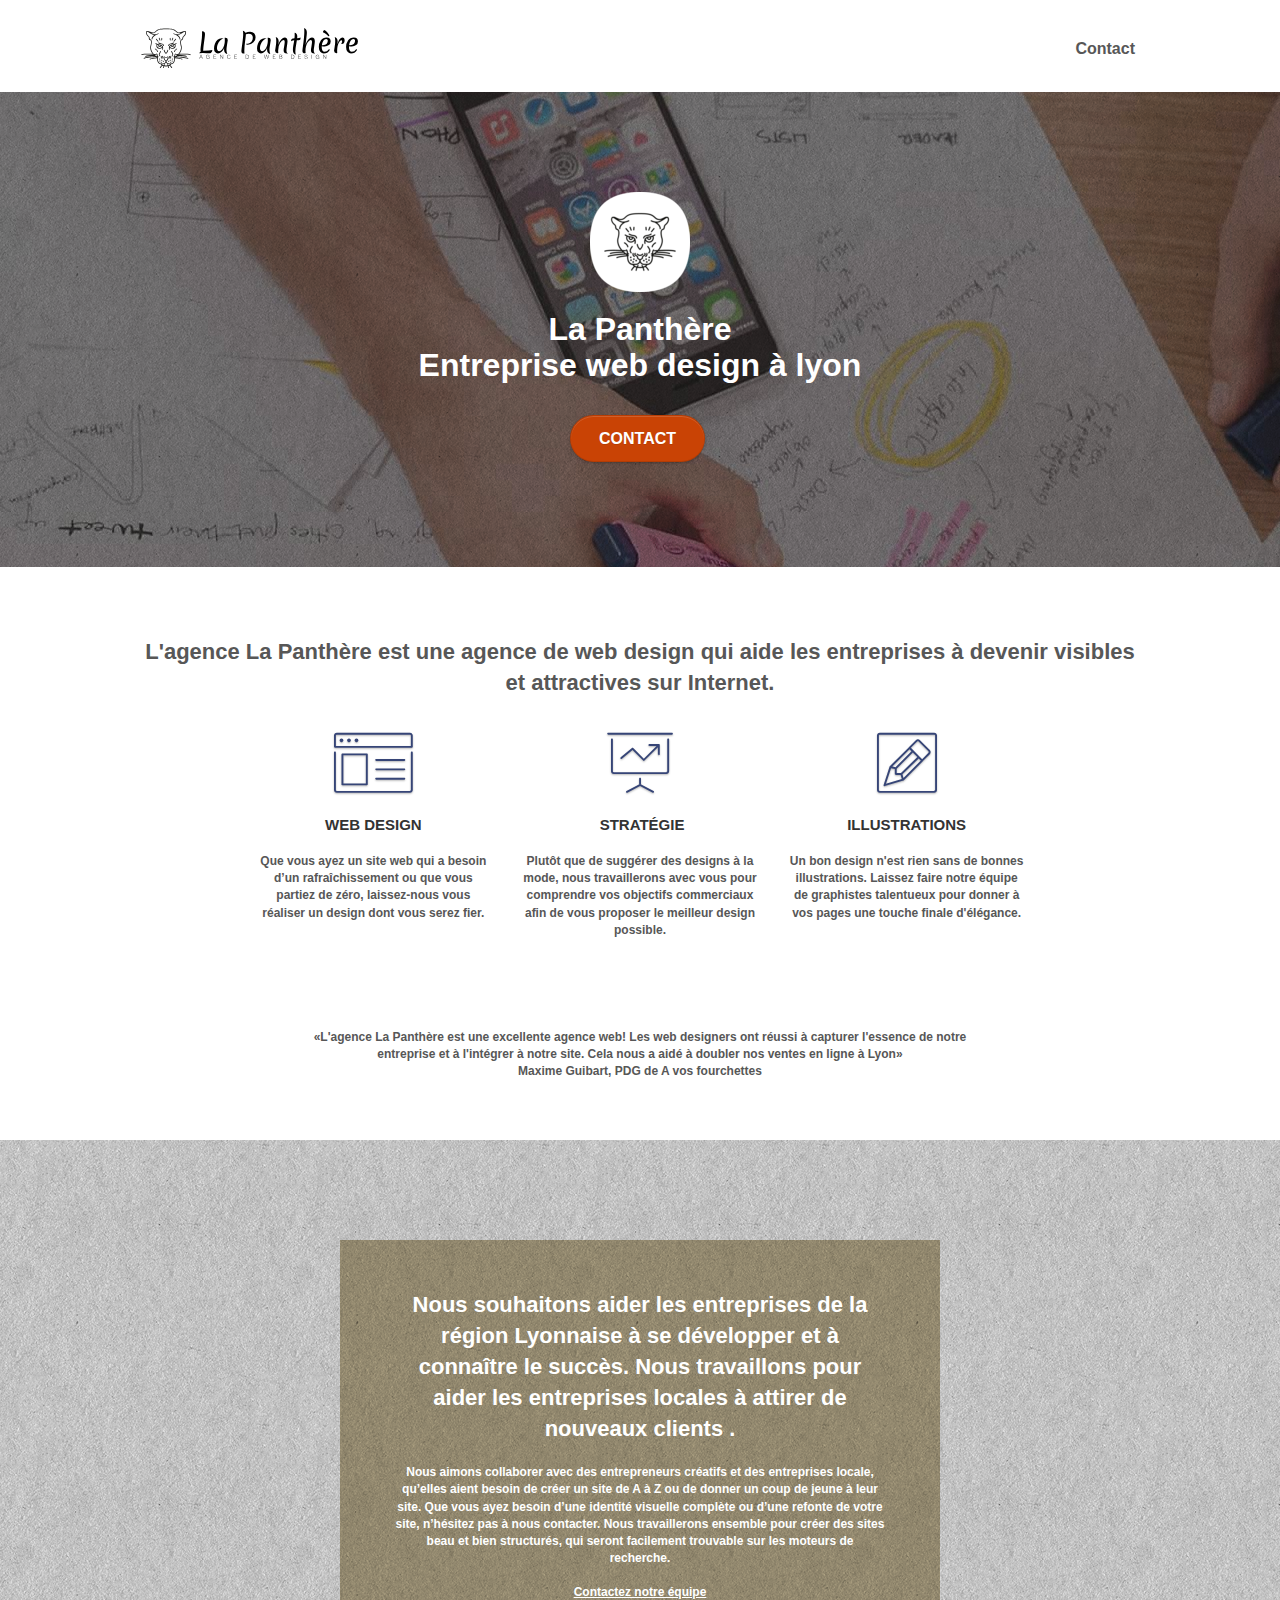
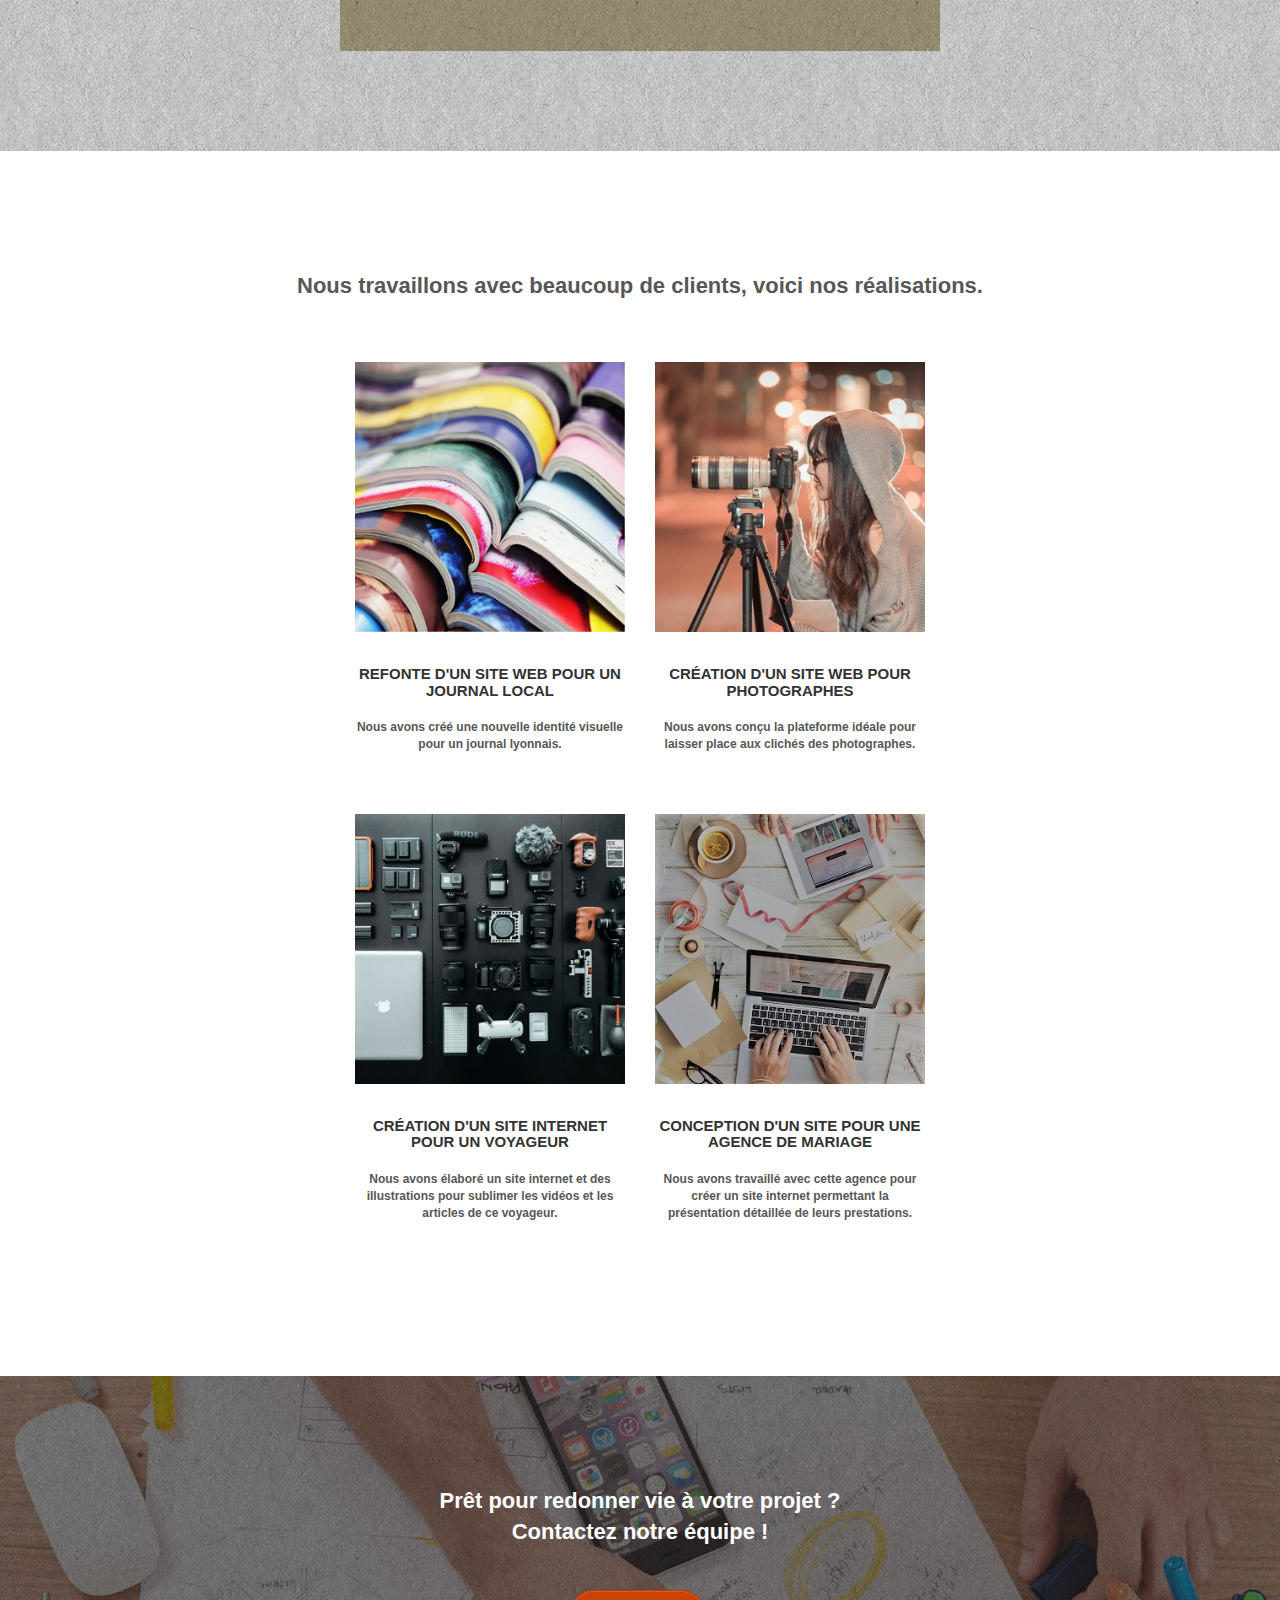
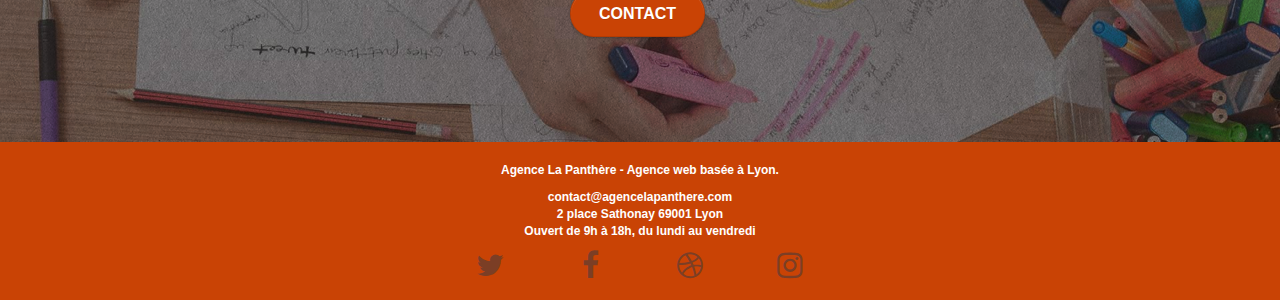
==== commit bf2ac00b: "solve conflit" ====
--- a/index.html
+++ b/index.html
@@ -39,27 +39,10 @@
 	window.dataLayer = window.dataLayer || [];
 	function gtag(){dataLayer.push(arguments);}
 	gtag('js', new Date());
-
-<<<<<<< HEAD
-    
-<!-- Analytics -->
-<!-- Global site tag (gtag.js) - Google Analytics -->
-<script async src="https://www.googletagmanager.com/gtag/js?id=G-L9MEDLCKHD"></script>
-<script>
-  window.dataLayer = window.dataLayer || [];
-  function gtag(){dataLayer.push(arguments);}
-  gtag('js', new Date());
-
-  gtag('config', 'G-L9MEDLCKHD');
-</script>
- 
-<!-- Analytics END -->
-    
-=======
-	gtag('config', 'G-L9MEDLCKHD');
+  	gtag('config', 'G-L9MEDLCKHD');
 	</script>
 <!-- Analytics END -->		
->>>>>>> dev
+
 </head>
 <body>
 <!-- Principal conteneur -->
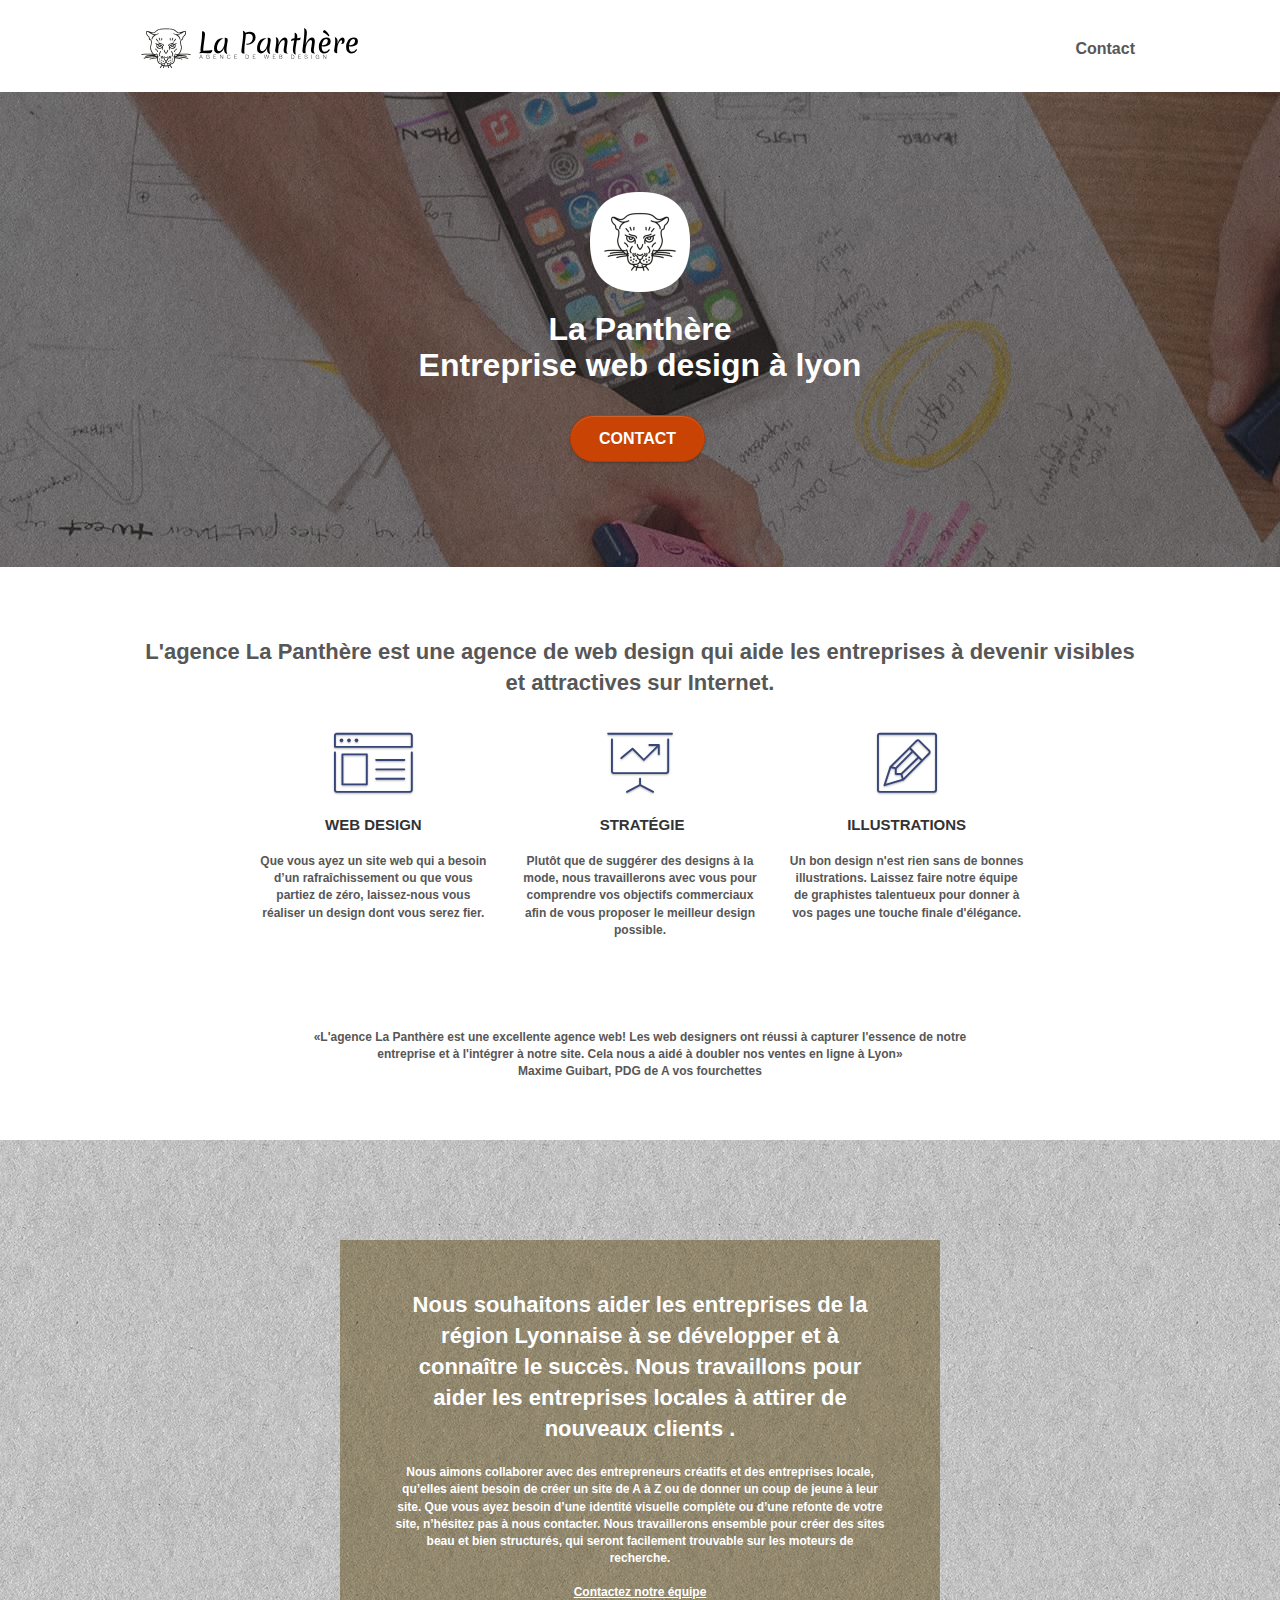
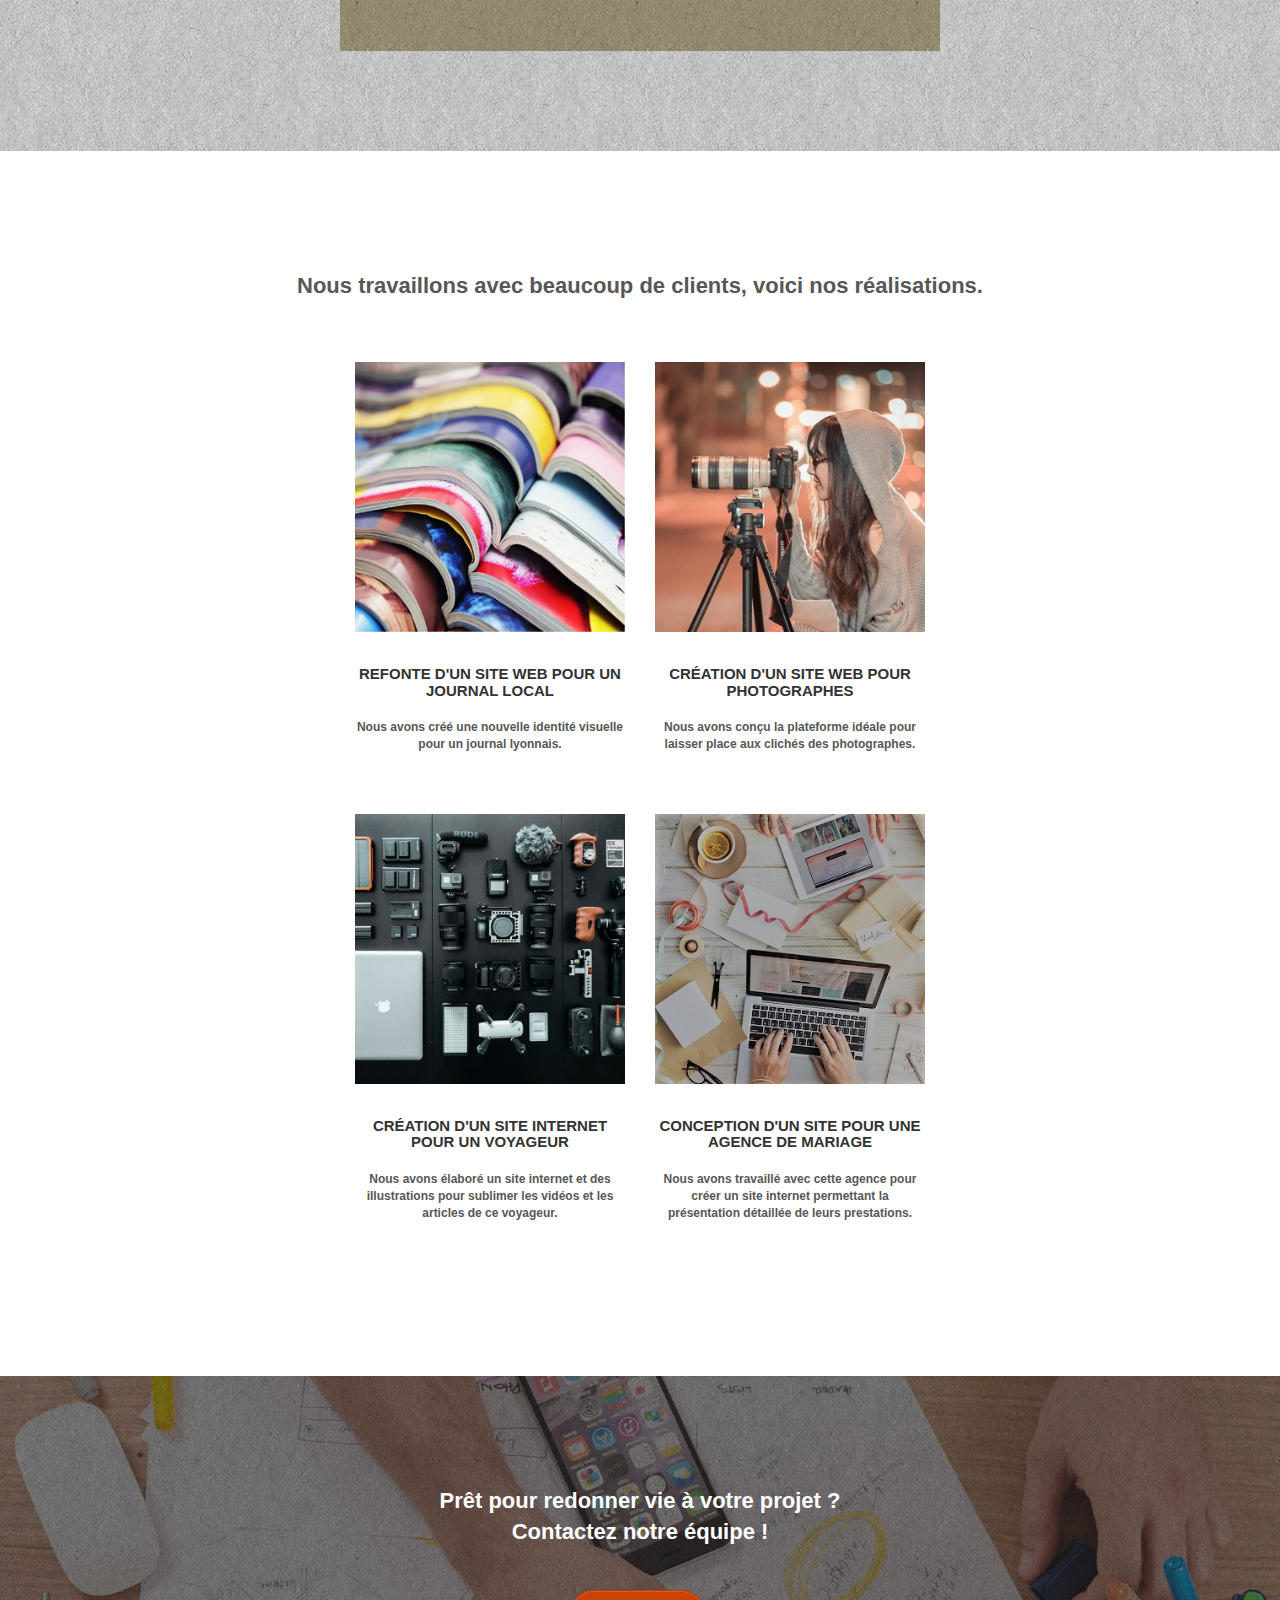
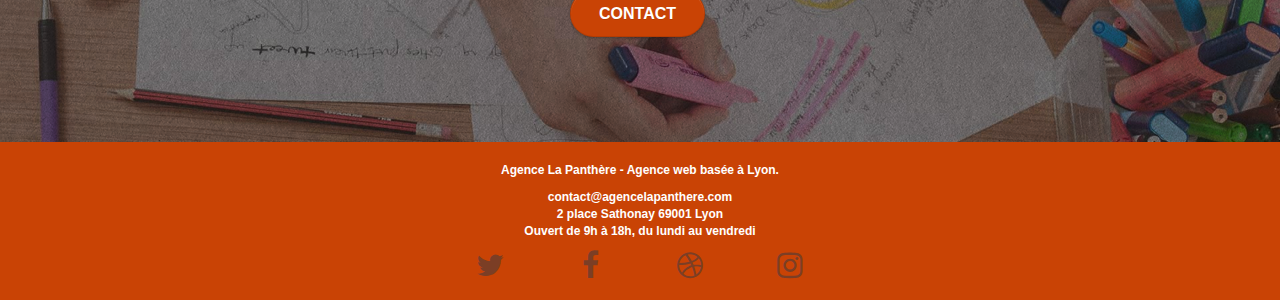
==== commit 53af988a: "modify title" ====
--- a/index.html
+++ b/index.html
@@ -30,7 +30,7 @@
 	<script src="./js/gmaps.min.js" defer></script>
 		
 	<!-- Modifié la balise title en donnant un nom incluant le sujet de la page -->
-	<title>Agence La Panthère - Entreprise Webdesign lyon</title>
+	<title>Agence La Panthère - Entreprise Web design lyon</title>
 	
 		
 <!-- Global site tag (gtag.js) - Google Analytics -->
